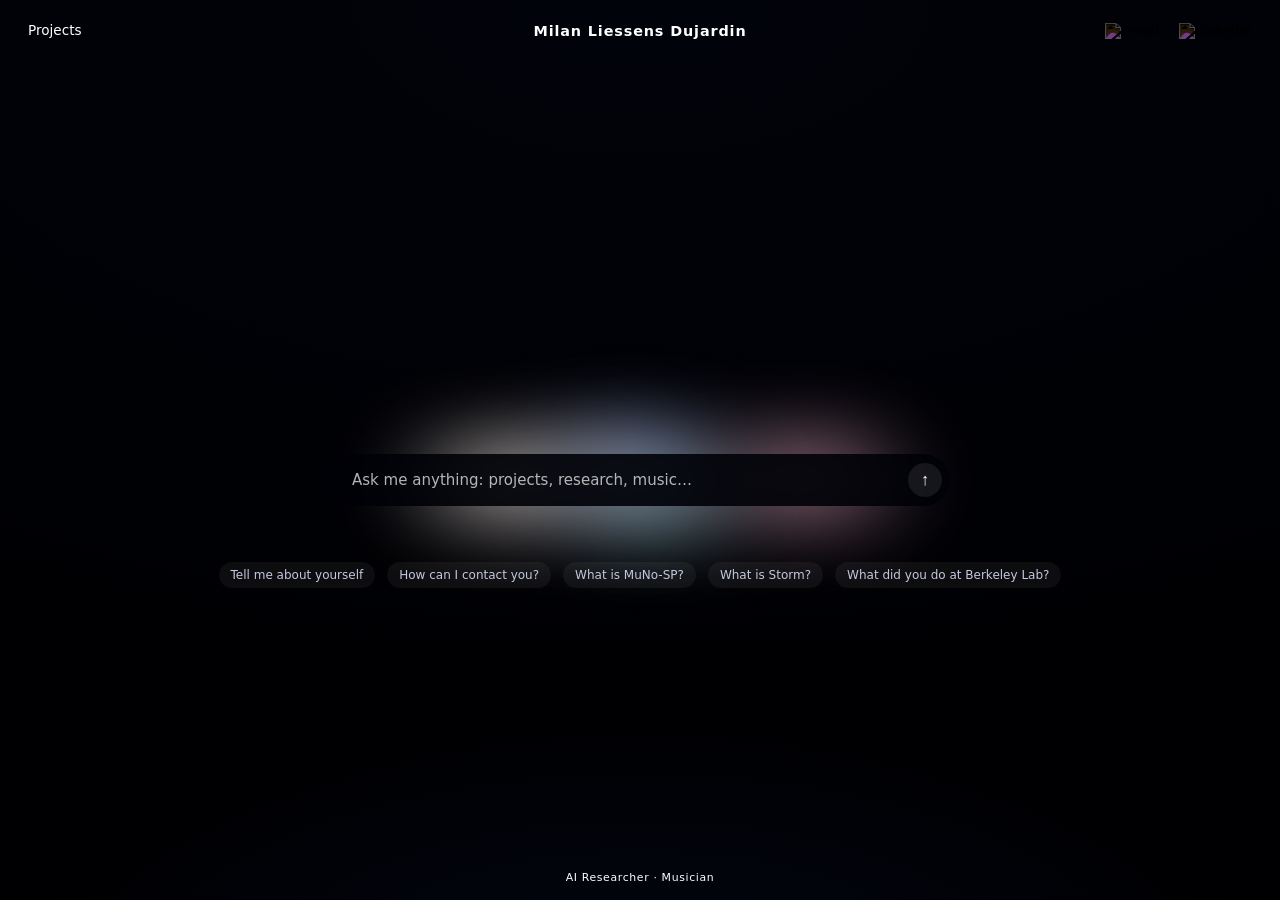
==== docs/index.html @ 965112c2 "Improve responsive layout, suggestions, and stable answer transitions" ====
<!DOCTYPE html>
<html lang="en">
<head>
    <meta charset="UTF-8">
    <meta name="viewport" content="width=device-width, initial-scale=1.0">
    <title>Milan Liessens Dujardin</title>
    <link rel="icon" href="/public/assets/images/logos/mld-logo.svg?v=glow-colors-2" type="image/svg+xml">
    <link rel="icon" href="/public/assets/images/logos/favicon.ico?v=glow-colors-2" type="image/x-icon">
    <link rel="icon" href="/public/assets/images/logos/favicon-32x32.png?v=glow-colors-2" sizes="32x32" type="image/png">
    <link rel="icon" href="/public/assets/images/logos/favicon-16x16.png?v=glow-colors-2" sizes="16x16" type="image/png">
    <link rel="apple-touch-icon" href="/public/assets/images/logos/apple-touch-icon.png?v=glow-colors-2">
    <meta name="description" content="Milan Liessens Dujardin - AI researcher and musician specializing in multimodal representations, automated data and supervision generation, and empirical model evaluation.">
    <meta name="author" content="Milan Liessens Dujardin">
    <style>
        :root {
            --bg-0: #000002;
            --bg-1: #01030a;
            --bg-2: #030612;
            --text: #fff;
            --muted: #fff;
        }
        * { box-sizing: border-box; margin: 0; padding: 0; }
        html, body { height: 100%; overflow: hidden; }
        body {
            background:
                radial-gradient(ellipse 70% 40% at 50% 108%, var(--bg-2) 0%, transparent 70%),
                radial-gradient(ellipse 120% 90% at 50% 0%, var(--bg-1) 0%, var(--bg-0) 100%);
            background-color: var(--bg-0);
            color: var(--text);
            font-family: ui-sans-serif, system-ui, -apple-system, "Segoe UI", sans-serif;
            -webkit-font-smoothing: antialiased;
        }

        header {
            position: fixed; top: 0; left: 0; right: 0; z-index: 30;
            display: flex; justify-content: space-between; align-items: flex-start;
            padding: 22px 28px; pointer-events: none;
        }
        header > * { pointer-events: auto; }
        #who { position: fixed; top: 22px; left: 50%; width: calc(100% - 280px); max-width: 620px; transform: translateX(-50%); z-index: 30; text-align: center; pointer-events: none; }
        .name { font-size: .9rem; font-weight: 600; letter-spacing: .06em; line-height: 1.25; color: #fff; }
        .tagline { position: fixed; bottom: 16px; left: 0; right: 0; z-index: 30; text-align: center; font-size: .68rem; color: var(--muted); letter-spacing: .06em; pointer-events: none; }
        nav { display: flex; gap: 20px; align-items: center; font-size: .85rem; }
        nav a, nav button { color: var(--muted); text-decoration: none; background: none; border: 0; cursor: pointer; font: inherit; transition: color .2s; }
        nav a:hover, nav button:hover { color: #fff; }
        nav img { height: 18px; filter: invert(1) brightness(.7); vertical-align: middle; }
        nav a:hover img { filter: invert(1) brightness(1); }

        /* ---------- stage: context above, bar in the middle, answer below ---------- */
        #stage { position: fixed; inset: 84px 0 24px 0; z-index: 10; overflow: hidden; --bar: 52px; --gap: 56px; }   /* --gap: space between the bar and the text above / the suggestions below */
        #stage > * { position: absolute; left: 50%; transform: translateX(-50%); }

        #below {
            top: calc(50% + var(--bar) / 2 + var(--gap)); width: min(1120px, calc(100% - 48px));
            max-height: calc(50% - var(--bar) / 2 - var(--gap)); overflow-y: auto; scrollbar-width: none;
        }
        #below::-webkit-scrollbar { display: none; }
        #context { display: flex; flex-wrap: wrap; justify-content: center; gap: 24px; padding: 32px 6px 32px; }
        #contextLabel {
            width: 100%; text-align: center; font-size: .68rem; letter-spacing: .22em; text-transform: uppercase;
            color: #8d97b5; margin-bottom: 2px;
        }
        #answer:empty { display: none; }

        .card {
            position: relative; width: min(360px, 100%); flex: 0 1 360px; border-radius: 20px; overflow: hidden; cursor: pointer;
            background: radial-gradient(ellipse 120% 90% at 50% 100%, rgba(255, 255, 255, .07), rgba(255, 255, 255, .02));
            box-shadow: 0 0 40px rgba(255, 255, 255, .06), 0 12px 40px rgba(0, 0, 0, .35);
            opacity: 0; transform: translateY(-14px) scale(.97);
            animation: cardIn .6s cubic-bezier(.2, .8, .25, 1) forwards; animation-delay: calc(var(--i) * 110ms);
            transition: box-shadow .25s, background .25s;
            outline: none;
        }
        @keyframes cardIn { to { opacity: 1; transform: none; } }
        .card:hover, .card:focus-visible { box-shadow: 0 0 56px rgba(255, 255, 255, .16), 0 12px 40px rgba(0, 0, 0, .4); background: radial-gradient(ellipse 120% 90% at 50% 100%, rgba(255, 255, 255, .12), rgba(255, 255, 255, .04)); }
        .card .thumb { height: 92px; background-size: cover; background-position: center top; mask-image: linear-gradient(to bottom, #000 40%, transparent); -webkit-mask-image: linear-gradient(to bottom, #000 40%, transparent); opacity: .9; }
        .card .body { padding: 22px 26px 26px; }
        .card:only-child { width: min(520px, 100%); flex-basis: 520px; }
        .card.has-thumb .body { margin-top: -26px; position: relative; }
        .card .kind { font-size: .62rem; letter-spacing: .18em; text-transform: uppercase; color: #8d97b5; margin-bottom: 5px; }
        .card h3 { font-size: 1.05rem; font-weight: 600; color: #fff; margin-bottom: 12px; text-shadow: 0 0 18px rgba(255, 255, 255, .45); }
        .card p { font-size: .9rem; line-height: 1.75; color: #c6cce2; display: -webkit-box; -webkit-line-clamp: 5; -webkit-box-orient: vertical; overflow: hidden; }
        mark { background: none; color: #fff; text-shadow: 0 0 10px rgba(255, 255, 255, .9), 0 0 24px rgba(255, 255, 255, .5); font-weight: 600; }

        /* ---------- the bar, held only by light ---------- */
        #field { top: 50%; width: min(620px, calc(100% - 40px)); transform: translate(-50%, -50%) !important; --charge: 0; }
        #glow { position: absolute; inset: -30px -48px; pointer-events: none; transition: opacity .5s; opacity: calc(.72 + var(--charge) * .28); }
        #glow i { position: absolute; border-radius: 50%; mix-blend-mode: screen; filter: blur(34px); transition: opacity .4s; }
        #glow .g1 { left: 6%;  top: 8%;  width: 52%; height: 84%; background: radial-gradient(circle, rgba(255, 246, 238, .95), transparent 70%); animation: sway1 11s ease-in-out infinite; }
        #glow .g2 { right: 2%; top: 4%;  width: 50%; height: 90%; background: radial-gradient(circle, rgba(255, 190, 214, .8), transparent 70%); animation: sway2 13s ease-in-out infinite; }
        #glow .g3 { left: 26%; top: -6%; width: 46%; height: 92%; background: radial-gradient(circle, rgba(184, 196, 255, .85), transparent 70%); animation: sway3 15s ease-in-out infinite; }
        #glow .g4 { left: 30%; top: 22%; width: 44%; height: 86%; background: radial-gradient(circle, rgba(168, 236, 228, .6), transparent 70%); animation: sway1 17s ease-in-out infinite reverse; }
        @keyframes sway1 { 50% { transform: translate(8%, -8%) scale(1.1); } }
        @keyframes sway2 { 50% { transform: translate(-9%, 7%) scale(.93); } }
        @keyframes sway3 { 50% { transform: translate(6%, 10%) scale(1.07); } }
        body.asked #field { width: min(820px, calc(100% - 64px)); }
        body.asked #stage { --gap: 76px; }
        #field.busy #glow i { animation-duration: 3s; }
        #bar {
            position: relative; display: flex; align-items: center; gap: 10px;
            height: var(--bar); padding: 0 8px 0 22px; border-radius: 999px;
            background: rgba(1, 2, 8, .9);
        }
        #q { flex: 1; min-width: 0; background: none; border: 0; outline: 0; color: #fff; font: inherit; font-size: .94rem; caret-color: #fff; }
        #q::placeholder { color: rgba(255, 255, 255, .7); }
        #send {
            width: 34px; height: 34px; border-radius: 50%; border: 0; cursor: pointer; color: #fff; font-size: 1.05rem;
            background: rgba(255, 255, 255, .08); transition: background .2s, box-shadow .2s; flex-shrink: 0;
        }
        #send:hover { background: rgba(255, 255, 255, .2); box-shadow: 0 0 22px rgba(255, 255, 255, .35); }

        #chips { display: flex; flex-wrap: wrap; justify-content: center; gap: 12px; }
        #chips button { animation: chipIn .6s ease backwards; animation-delay: calc(var(--n) * 60ms); }
        @keyframes chipIn { from { opacity: 0; transform: translateY(8px); } }
        #chips button {
            background: rgba(255, 255, 255, .05); border: 0; color: #c3c9de; font: inherit; font-size: .75rem;
            padding: 6px 12px; border-radius: 999px; cursor: pointer; white-space: nowrap; transition: background .2s, color .2s, box-shadow .2s;
        }
        #chips button:hover { background: rgba(255, 255, 255, .13); color: #fff; box-shadow: 0 0 20px rgba(255, 255, 255, .2); }

        /* ---------- conversation: newest turn is full, older turns fold into keywords ---------- */
        #answer { bottom: calc(50% + var(--bar) / 2 + var(--gap)); width: min(920px, calc(100% - 64px)); max-height: calc(50% - var(--bar) / 2 - var(--gap)); overflow-y: auto;
            text-align: center; padding: 8px 8px 0; display: flex; flex-direction: column; align-items: stretch; scrollbar-width: none;
            -webkit-mask-image: linear-gradient(transparent, #000 36px); mask-image: linear-gradient(transparent, #000 36px); }
        #answer::-webkit-scrollbar { display: none; }
        #answer > :first-child { margin-top: auto; }
        .turn { padding: 8px 0 30px; cursor: default; }
        .turn:last-child { padding-bottom: 0; }
        .turn.old { cursor: pointer; }
        .turn .q { --muted: #8d97b5; display: block; width: 100%; background: none; border: 0; font: inherit; cursor: inherit; text-align: center;
            font-size: .75rem; letter-spacing: .12em; color: var(--muted); padding: 4px 0 14px; transition: color .4s, letter-spacing .6s; }
        .turn.old .q { color: #6c7699; letter-spacing: .06em; }
        .turn.old:hover .q { color: #c8cfe6; }
        .turn.hold .fold.a { display: none; }                       /* a new exchange shows its question first; the answer is let in after */
        .turn.old .fold.a { display: none; }                       /* the layout snaps; JS animates the change (FLIP) */
        .turn:not(.old) .fold.k { display: none; }
        .turn .text { font-size: 1.06rem; line-height: 1.85; color: #fff; text-shadow: 0 0 20px rgba(255, 255, 255, .28), 0 0 50px rgba(255, 255, 255, .12); padding: 2px 4px; }
        .turn .text.wait { color: var(--muted); animation: pulse 1.2s ease-in-out infinite; }
        @keyframes pulse { 50% { opacity: .35; } }
        .turn .text span { display: inline-block; white-space: pre-wrap; }
        .turn .text a { color: #fff; text-decoration: underline; text-decoration-color: rgba(255, 255, 255, .45); text-underline-offset: 3px; text-shadow: 0 0 14px rgba(255, 255, 255, .75); cursor: pointer; }
        .turn .text a:hover { text-decoration-color: #fff; }
        /* the one-sentence summary a folded turn leaves behind */
        .sum { font-size: .95rem; line-height: 1.8; color: #fff; padding: 2px 10px 4px; }
        .sum span { display: inline-block; white-space: pre-wrap; }
        .sum span.kwd { color: #fff; }

        /* ---------- catalog ---------- */
        #catalog {
            position: fixed; inset: 0; z-index: 28; overflow-y: auto; padding: 96px 28px 84px;
            background: radial-gradient(ellipse 80% 50% at 50% 0%, var(--bg-2), var(--bg-0) 70%);
            opacity: 0; visibility: hidden; transition: opacity .45s ease, visibility .45s;
            scrollbar-width: thin; scrollbar-color: rgba(255, 255, 255, .2) transparent;
        }
        body.is-catalog #catalog { opacity: 1; visibility: visible; }
        body.is-catalog header { background: linear-gradient(rgba(0, 0, 2, .96) 55%, transparent); }
        nav button.on { color: #fff; text-shadow: 0 0 14px rgba(255, 255, 255, .6); }
        #catalog h2.sec { font-size: .72rem; font-weight: 500; letter-spacing: .2em; text-transform: uppercase; color: #8d97b5; margin: 48px 0 0; padding-bottom: 12px; border-bottom: 1px solid rgba(255, 255, 255, .16); }
        #catalog h2.sec:first-child { margin-top: 0; }
        #collage { max-width: 920px; margin: 0 auto; }
        .tile {
            display: grid; grid-template-columns: 40px minmax(0, 1fr) 132px; gap: 0 24px; align-items: start;
            padding: 24px 10px; border-bottom: 1px solid rgba(255, 255, 255, .09); cursor: pointer; outline: none;
            opacity: 0; animation: tileIn .5s ease forwards; animation-delay: calc(var(--i) * 30ms); transition: background .2s;
        }
        @keyframes tileIn { to { opacity: 1; } }
        .tile:hover, .tile:focus-visible { background: rgba(255, 255, 255, .035); }
        .tile .num { color: #6c7699; font-size: .78rem; letter-spacing: .06em; font-variant-numeric: tabular-nums; padding-top: 5px; }
        .tile h3 { font-size: 1.12rem; font-weight: 600; color: #fff; line-height: 1.3; }
        .tile:hover h3 { text-decoration: underline; text-decoration-color: rgba(255, 255, 255, .4); text-underline-offset: 4px; }
        .tile p { margin-top: 7px; font-size: .9rem; line-height: 1.6; color: #fff; max-width: 62ch; }
        .tile .tags { display: flex; flex-wrap: wrap; gap: 4px 0; margin-top: 11px; font-size: .74rem; color: #8d97b5; }
        .tile .tags span + span::before { content: "·"; margin: 0 9px; color: #565f7f; }
        .tile .thumb { width: 132px; height: 86px; border-radius: 6px; background-size: cover; background-position: center top; border: 1px solid rgba(255, 255, 255, .12); }
        @media (max-width: 760px) {
            #catalog { padding: 80px 16px 70px; }
            .tile { grid-template-columns: 30px minmax(0, 1fr); gap: 0 12px; padding: 20px 4px; }
            .tile .thumb { display: none; }
        }

        /* ---------- detail box ---------- */
        #box {
            position: fixed; left: 50%; top: 50%; z-index: 40;
            width: min(760px, 92vw); height: min(74vh, 660px);
            transform: translate(-50%, -46%) scale(.96);
            border-radius: 24px; opacity: 0; pointer-events: none;
            background: rgba(1, 2, 8, .96);
            box-shadow: 0 30px 90px rgba(0, 0, 0, .6), 0 0 120px rgba(255, 255, 255, .08);
            overflow: hidden; transition: opacity .45s ease, transform .55s cubic-bezier(.2, .8, .25, 1);
        }
        #box::before { content: ""; position: absolute; left: 0; right: 0; bottom: 0; height: 45%; pointer-events: none; background: radial-gradient(ellipse 60% 100% at 50% 130%, rgba(255, 255, 255, .12), transparent 70%); }
        #box.open { opacity: 1; transform: translate(-50%, -50%) scale(1); pointer-events: auto; }
        #box .scroll { position: absolute; inset: 0; overflow-y: auto; padding: 36px 40px 44px; scrollbar-width: thin; scrollbar-color: rgba(255, 255, 255, .25) transparent; }
        #close { position: absolute; top: 14px; right: 16px; z-index: 2; width: 34px; height: 34px; border-radius: 50%; background: rgba(255, 255, 255, .06); border: 0; color: var(--text); font-size: 1rem; cursor: pointer; transition: background .2s; }
        #close:hover { background: rgba(255, 255, 255, .16); }
        #veil { position: fixed; inset: 0; z-index: 35; background: rgba(0, 0, 2, .6); opacity: 0; pointer-events: none; transition: opacity .4s; }
        #veil.open { opacity: 1; pointer-events: auto; }
        .scroll h2 { font-size: 1.9rem; font-weight: 600; color: #fff; text-shadow: 0 0 22px rgba(255, 255, 255, .55), 0 0 60px rgba(255, 255, 255, .25); margin-bottom: 10px; padding-right: 36px; }
        .scroll .lede { color: #fff; font-size: 1.02rem; line-height: 1.6; margin-bottom: 16px; }
        .scroll .tags { display: flex; flex-wrap: wrap; gap: 8px; margin-bottom: 24px; }
        .scroll .tag { font-size: .72rem; letter-spacing: .06em; padding: 4px 11px; border-radius: 999px; background: rgba(255, 255, 255, .07); color: var(--text); }
        .scroll p, .scroll li { color: var(--text); font-size: .98rem; line-height: 1.75; margin-bottom: 15px; text-shadow: 0 0 18px rgba(255, 255, 255, .2); }
        .scroll a { color: #fff; text-shadow: 0 0 12px rgba(255, 255, 255, .6); text-decoration-color: rgba(255, 255, 255, .5); }
        .scroll img { max-width: 100%; border-radius: 12px; margin: 6px 0 18px; box-shadow: 0 0 40px rgba(255, 255, 255, .1); }
        .scroll iframe { width: 100%; border: 0; border-radius: 12px; margin: 6px 0 18px; }
        .scroll iframe[src*="youtube"] { aspect-ratio: 16 / 9; height: auto; }
        .scroll iframe[src$=".pdf"] { height: 520px; background: #fff; }
        .scroll audio { width: 100%; margin: 2px 0 22px; filter: invert(.9) brightness(.9); }
        .scroll .demo-link { display: inline-block; margin: 4px 0 14px; }
        .scroll h4 { color: #fff; font-size: 1.15rem; text-shadow: 0 0 16px rgba(255, 255, 255, .5); margin: 24px 0 8px; }
        .scroll h3 { color: #fff; font-size: 1.05rem; text-shadow: 0 0 16px rgba(255, 255, 255, .5); margin: 22px 0 6px; }
        .scroll .education-item { margin-bottom: 18px; }
        .scroll .education-header { display: flex; justify-content: space-between; gap: 12px; flex-wrap: wrap; }
        .scroll .education-degree { margin: 0; }
        .scroll .education-timespan, .scroll .education-subheader { color: var(--muted); font-size: .85rem; display: flex; gap: 12px; flex-wrap: wrap; }

        @media (max-width: 640px) {
            header { padding: 16px; }
            nav { gap: 14px; font-size: .78rem; }
            #who { top: 16px; width: calc(100% - 160px); }
            .name { font-size: .72rem; letter-spacing: .03em; }
            .tagline { font-size: .6rem; }
            #stage { inset: 88px 0 20px 0; --bar: 48px; --gap: 44px; }
            #chips button:nth-child(n+4) { display: none; }
            #answer { width: calc(100% - 32px); }
            #below { width: calc(100% - 24px); }
            body.asked #field { width: calc(100% - 32px); }
            body.asked #stage { --gap: 44px; }
            #context { gap: 16px; padding: 24px 4px; }
            .card, .card:only-child { width: 100%; flex-basis: 100%; }
            .card .body { padding: 20px; }
            .card p { -webkit-line-clamp: 5; font-size: .85rem; }
            .turn { padding-bottom: 24px; }
            .turn .text { font-size: .98rem; line-height: 1.75; }
            #bar { padding-left: 22px; }
            #glow { inset: -28px -24px; }
            #box .scroll { padding: 28px 22px 32px; }
            .scroll h2 { font-size: 1.5rem; }
        }
        @media (prefers-reduced-motion: reduce) {
            #glow i { animation: none; }
            .card, .turn .text span, .kw { animation-duration: .01s; animation-delay: 0s; transition-duration: .01s; }
        }
    </style>
</head>
<body>

    <header>
        <nav>
            <button type="button" id="catalogBtn" aria-expanded="false">Projects</button>
        </nav>
        <nav>
            <a href="mailto:milanliessensdujardin@gmail.com" aria-label="Email"><img src="https://api.iconify.design/ic:baseline-email.svg" alt="Email"></a>
            <a href="https://www.linkedin.com/in/milan-liessens-dujardin/" target="_blank" rel="noopener" aria-label="LinkedIn"><img src="/public/assets/images/logos/LinkedIn.png" alt="LinkedIn"></a>
        </nav>
    </header>
    <div id="who">
        <h1 class="name">Milan Liessens Dujardin</h1>
    </div>
    <p class="tagline">AI Researcher · Musician</p>

    <main id="stage">
        <div id="answer" aria-live="polite"></div>
        <form id="field" autocomplete="off">
            <div id="glow" aria-hidden="true"><i class="g1"></i><i class="g2"></i><i class="g3"></i><i class="g4"></i></div>
            <div id="bar">
                <input id="q" type="text" placeholder="Ask me anything: projects, research, music…" aria-label="Ask a question" autofocus>
                <button id="send" type="submit" aria-label="Ask">↑</button>
            </div>
        </form>

        <div id="below">
            <div id="chips"></div>
            <div id="contextWrap" aria-live="polite"><div id="context"></div></div>
        </div>
    </main>

    <section id="catalog" aria-label="Projects and explorations"><div id="collage"></div></section>

    <div id="veil"></div>
    <div id="box" role="dialog" aria-label="Details">
        <button id="close" type="button" aria-label="Close">✕</button>
        <div class="scroll" id="content"></div>
    </div>

    <script src="public/assets/js/projects.js?v=2919337866"></script>
    <script src="public/assets/js/config.js"></script>
    <script src="public/assets/js/cached-answers.js?v=2919337866"></script>
    <script>
    (() => {
        const $ = (s) => document.querySelector(s);
        const clamp = (v, lo, hi) => Math.max(lo, Math.min(hi, v));
        const esc = (s) => s.replace(/[&<>"]/g, (c) => ({ '&': '&amp;', '<': '&lt;', '>': '&gt;', '"': '&quot;' }[c]));


        /* =========================================================
           Knowledge base: everything on the site, cut into chunks
           ========================================================= */
        const parse = (html) => new DOMParser().parseFromString(`<body>${html}</body>`, 'text/html').body;
        const clean = (t) => t.replace(/\s+/g, ' ').trim();
        const sentences = (t) => {
            const out = []; let cur = '';
            clean(t).split(' ').forEach((w) => {
                cur += (cur ? ' ' : '') + w;
                // sentence ends at . ! ? unless it is an abbreviation like "M.Eng." or a lone initial
                if (/[.!?]["”)]?$/.test(w) && !/^(?:[A-Za-z]{1,4}\.){2,}$/.test(w) && !/^[A-Z]\.$/.test(w) && !/^(?:e\.g|i\.e|vs|etc|Dr|Mr|Ms)\.$/i.test(w)) { out.push(cur); cur = ''; }
            });
            if (cur) out.push(cur);
            return out;
        };

        const sources = {};   // id -> { id, kind, title, image, tags, project }
        const chunks = [];    // { src, text, tags, idx }

        const entries = [
            ...window.PROJECTS.map((p, i) => ({ p, id: 'p' + i, kind: 'Project', extra: '' })),
            ...(window.EXPLORATIONS || []).map((p, i) => ({ p, id: 'exploration' + i, kind: 'Exploration', extra: ' exploration prototype' })),
            ...(window.ADDITIONAL_WORK || []).map((p, i) => ({ p, id: 'work' + i, kind: 'Other work', extra: ' music earlier work' })),
            ...(window.POSTS || []).map((p, i) => ({ p, id: 'post' + i, kind: 'Post', extra: ' post blog article thoughts wrote written' }))
        ];
        entries.forEach(({ p, id, kind, extra }) => {
            sources[id] = { id, kind, title: p.title, image: p.image, tags: p.tags, project: p };
            chunks.push({ src: id, text: p.desc, tags: p.tags.join(' ') + extra });
            let buf = '';
            p.body.forEach((h) => {
                const el = parse(h).firstElementChild; if (!el) return;
                if (!['P', 'UL', 'OL', 'A'].includes(el.tagName)) return;
                el.querySelectorAll('a[href^="http"]').forEach((l) => l.append(` (${l.getAttribute('href')})`));
                if (el.tagName === 'A' && /^http/.test(el.getAttribute('href') || '')) el.append(` (${el.getAttribute('href')})`);
                const t = clean(el.textContent); if (!t) return;
                buf = buf ? buf + ' ' + t : t;
                if (buf.length >= 140) { chunks.push({ src: id, text: buf, tags: '' }); buf = ''; }
            });
            if (buf) chunks.push({ src: id, text: buf, tags: '' });
        });

        const ab = parse(window.ABOUT.bio), eb = parse(window.ABOUT.edu);
        sources.about = { id: 'about', kind: 'About', title: 'About me', image: null, tags: [], about: true };
        chunks.push({ src: 'about', text: 'I am Milan Liessens Dujardin, an AI researcher and musician.', tags: 'who bio about me yourself' });
        const bioS = sentences(ab.textContent);
        for (let i = 0; i < bioS.length; i += 2) chunks.push({ src: 'about', text: bioS.slice(i, i + 2).join(' '), tags: '' });
        eb.querySelectorAll('.education-item').forEach((it, i) => {
            const g = (s) => clean(it.querySelector(s)?.textContent || '');
            const id = 'edu' + i;
            const deg = g('.education-degree');
            sources[id] = { id, kind: 'Education', title: deg, image: null, tags: [], about: true };
            const uni = g('.education-university'), loc = g('.education-location'), time = g('.education-timespan'), desc = g('.education-description');
            chunks.push({ src: id, text: [deg, uni, loc, time, desc].filter(Boolean).join('. ').replace(/\.+(\s|$)/g, '.$1'),
                say: `${deg} at ${uni} (${time.replace(/\s*–\s*/, '–')})${desc ? '. ' + desc : '.'}`.replace(/\.+$/, '.'),
                tags: 'education study studied degree university school graduate' });
        });
        sources.contact = { id: 'contact', kind: 'Contact', title: 'Get in touch', image: null, tags: [], contact: true };
        chunks.push({ src: 'contact', text: 'You can reach me by email at milanliessensdujardin@gmail.com or on LinkedIn at linkedin.com/in/milan-liessens-dujardin. My code lives on GitHub (milan477).', tags: 'contact email mail reach linkedin github hire message' });

        /* ---------- tokenising / BM25 ---------- */
        const STOP = new Set('milan liessens dujardin a an and are as at be been but by can could did do does for from had has have how i if in into is it its me my of on or our so tell than that the their them then there these they this to us was we were what when where which who whom why will with would you your about know please also any some more most very just like get got give gave'.split(' '));
        const stem = (w) => {
            w = w.toLowerCase().replace(/'s$/, '');
            if (w.length > 5 && w.endsWith('ies')) return w.slice(0, -3) + 'y';
            if (w.length > 5 && w.endsWith('ing')) return w.slice(0, -3);
            if (w.length > 4 && w.endsWith('ed')) return w.slice(0, -2);
            if (w.length > 4 && w.endsWith('es')) return w.slice(0, -2);
            if (w.length > 3 && w.endsWith('s') && !w.endsWith('ss')) return w.slice(0, -1);
            return w;
        };
        const toks = (t) => (t.toLowerCase().match(/[a-z0-9À-ɏ]+(?:'s)?/g) || []).filter((w) => !STOP.has(w)).map(stem);

        const SYN = {
            education: 'study degree university school graduate student bachelor master berkeley antwerp conservatory',
            study: 'education degree university school', studied: 'education degree university', school: 'education university degree', degree: 'education university',
            college: 'education university', university: 'education degree', graduate: 'education degree',
            contact: 'email linkedin github mail reach', email: 'contact mail', reach: 'contact email linkedin', hire: 'contact email', linkedin: 'contact',
            post: 'blog article thoughts wrote', blog: 'post article', wrote: 'post blog article', write: 'post blog article', article: 'post blog', thought: 'post reflection', opinion: 'post reflection thoughts', read: 'post article',
            music: 'musician audio composition improvise synthesizer works classical', musician: 'music piano', song: 'music works listen', listen: 'music works audio', play: 'music improvise',
            hobby: 'music works improvise compose', compose: 'music works', piano: 'music classical',
            research: 'benchmark evaluation model paper', paper: 'research benchmark', publication: 'research benchmark',
            work: 'project research experience engineer commercialization', job: 'experience engineer work', career: 'experience engineer', experience: 'work engineer lawrence',
            ai: 'machine learning model llm', ml: 'machine learning model', llm: 'language model', model: 'language llm alm',
            who: 'about ai researcher musician background', yourself: 'about ai researcher musician', bio: 'about ai researcher musician', background: 'about education experience',
            live: 'berkeley antwerp location', where: 'berkeley antwerp location', current: 'currently berkeley', now: 'currently berkeley',
            app: 'application product sumire epic-mail', product: 'sumire app', design: 'c-k design ideation', startup: 'commercialization product',
            code: 'github', demo: 'demo link', skill: 'machine learning python react', tool: 'react python clap'
        };
        const synTerms = (qt, raw) => { const out = new Set(); [...qt, ...raw].forEach((t) => (SYN[t] || '').split(' ').filter(Boolean).forEach((s) => { const k = stem(s); if (!qt.includes(k)) out.add(k); })); return [...out]; };

        const tfOf = (ch) => {
            const m = new Map(), add = (list, w) => list.forEach((t) => m.set(t, (m.get(t) || 0) + w));
            add(toks(sources[ch.src].title), 3); add(toks(ch.tags), 2); add(toks(ch.text), 1);
            return m;
        };
        chunks.forEach((c, i) => { c.i = i; c.tf = tfOf(c); c.len = [...c.tf.values()].reduce((a, b) => a + b, 0); });
        const N = chunks.length, avg = chunks.reduce((a, c) => a + c.len, 0) / N;
        const df = new Map(); chunks.forEach((c) => c.tf.forEach((_, t) => df.set(t, (df.get(t) || 0) + 1)));
        const idf = (t) => Math.log(1 + (N - (df.get(t) || 0) + .5) / ((df.get(t) || 0) + .5));
        const norm = (s) => s.toLowerCase().replace(/[^a-z0-9]/g, '');

        function retrieve(q) {
            const qt = [...new Set(toks(q))], raw = (q.toLowerCase().match(/[a-z0-9]+/g) || []), ex = synTerms(qt, raw), qn = norm(q);
            // projects named in the question
            const named = Object.values(sources).filter((s) => s.project && (qn.includes(norm(s.title)) || (norm(s.title).length > 5 && qn.includes(norm(s.title).slice(0, 5)) && qt.some((t) => norm(s.title).startsWith(t.slice(0, 5))))));
            const scored = chunks.map((c) => {
                let sc = 0;
                const f = (t, w) => { const tf = c.tf.get(t); if (tf) sc += w * idf(t) * (tf * 2.2) / (tf + 1.2 * (.4 + .6 * c.len / avg)); };
                qt.forEach((t) => f(t, 1)); ex.forEach((t) => f(t, .55));
                if (named.some((s) => s.id === c.src)) sc += 100 - c.i * .001;
                return { c, sc };
            }).filter((x) => x.sc > 0).sort((a, b) => b.sc - a.sc);
            return { qt, ex, named, scored };
        }

        /* ---------- UI ---------- */
        const stage = $('#stage'), ctxWrap = $('#contextWrap'), ctx = $('#context'), ans = $('#answer'), input = $('#q'), field = $('#field');
        // Lead with three fixed suggestions; fill remaining slots from unasked questions.
        const STARTERS = ['Tell me about yourself', 'How can I contact you?', 'What is MuNo-SP?'];
        const POOL = [...STARTERS, 'What are you working on?', 'Tell me about PitchBench', 'What did you study?', 'Do you make music?',
            'What is MusicTwins?', 'Tell me about MuSP-Bench', 'What is InstructFX2FX?', 'Tell me about C-K Git', 'Can AI read music?',
            'What did you do at Berkeley Lab?', 'How do you generate musical supervision?', 'How do you evaluate multimodal models?', 'Which projects use language models?', 'What is Storm?'];
        window.__mldPool = POOL;
        const chipsEl = $('#chips');
        function renderChips() {
            const asked = new Set(turns.map((t) => cacheKey(t.q)));
            const starters = STARTERS.filter((q) => !asked.has(cacheKey(q)));
            const pool = POOL.filter((q) => !STARTERS.includes(q) && !asked.has(cacheKey(q)));
            for (let i = pool.length - 1; i > 0; i--) { const j = Math.floor(Math.random() * (i + 1)); [pool[i], pool[j]] = [pool[j], pool[i]]; }
            chipsEl.innerHTML = [...starters, ...pool].slice(0, 5).map((q, n) => `<button type="button" style="--n:${n}">${esc(q)}</button>`).join('');
        }
        chipsEl.addEventListener('click', (e) => { const b = e.target.closest('button'); if (b) ask(b.textContent); });
        input.addEventListener('focus', () => field.style.setProperty('--charge', .5));
        input.addEventListener('blur', () => field.style.setProperty('--charge', 0));
        input.addEventListener('input', () => field.style.setProperty('--charge', input.value ? .9 : .5));

        const hl = (text, stems) => esc(text).replace(/[A-Za-z0-9À-ɏ]+/g, (w) => stems.has(stem(w)) && !STOP.has(w.toLowerCase()) ? `<mark>${w}</mark>` : w);
        function snippet(c, stems) {
            if (c.say) return c.say;
            const ss = sentences(c.text);
            if (ss.length <= 2) return ss.join(' ');
            const sc = ss.map((s, i) => ({ s, i, n: toks(s).filter((t) => stems.has(t)).length }));
            const best = sc.slice().sort((a, b) => b.n - a.n || a.i - b.i).slice(0, 2).sort((a, b) => a.i - b.i);
            return best.map((b) => b.s).join(' ');
        }

        const groupBySource = (picks) => {
            const m = new Map();
            picks.forEach((x) => { if (!m.has(x.c.src)) m.set(x.c.src, { src: x.c.src, chunks: [] }); m.get(x.c.src).chunks.push(x.c); });
            return [...m.values()];
        };
        /* ---------- answer cache: repeated questions (e.g. the suggestions) never hit the API twice ---------- */
        // version changes whenever the site's text changes, which invalidates every stored answer
        const kbVersion = (() => { let h = 5381; for (const ch of JSON.stringify([window.PROJECTS, window.EXPLORATIONS || [], window.ADDITIONAL_WORK || [], window.ABOUT, window.POSTS || [], 'answer-quality-v1'])) h = ((h << 5) + h + ch.charCodeAt(0)) | 0; return String(h >>> 0); })();
        const cacheKey = (q) => q.toLowerCase().replace(/[^a-z0-9À-ɏ ]+/g, ' ').replace(/\s+/g, ' ').trim();
        const LS = 'mld-answers-v2';
        const readLocal = () => { try { const o = JSON.parse(localStorage.getItem(LS) || '{}'); return o.v === kbVersion ? o.a || {} : {}; } catch { return {}; } };
        const asEntry = (e) => (!e ? null : typeof e === 'string' ? { t: e, k: [] } : e);
        const projectAnswers = {"MuNo-SP":"what is muno sp","MusicTwins":"what is musictwins","PitchBench":"tell me about pitchbench","MuSP-Bench":"tell me about musp bench","InstructFX2FX":"what is instructfx2fx","C-K Git":"tell me about c k git","Automated Satellite Imagery Analysis":"what is automated satellite imagery analysis","High-Performance Computing":"what is high performance computing","Storm":"what is storm","epic-MAIL":"what is epic mail","SUMIRE":"what is sumire","Works":"do you make music"};
        const projectKey = (title) => projectAnswers[title];
        const prewritten = (key) => { const c = window.CACHED_ANSWERS; return asEntry(c && c.v === kbVersion && c.a[key]); };
        const aliases = {};
        Object.entries(projectAnswers).forEach(([title, key]) => {
            ['','what is ','tell me about ','describe ','explain '].forEach((prefix) => aliases[cacheKey(prefix + title)] = key);
        });
        const cacheGet = (k) => prewritten(aliases[k] || k) || asEntry(readLocal()[k]);
        const cachePut = (k, entry) => {
            try {
                const a = readLocal(); a[k] = entry;
                const keys = Object.keys(a); if (keys.length > 60) delete a[keys[0]];
                localStorage.setItem(LS, JSON.stringify({ v: kbVersion, a }));
            } catch {}
        };
        window.__mldCache = { kbVersion, cacheKey };               // used by the pre-generation script

        /* ---------- making emails / links in answers clickable ---------- */
        const linkWord = (w, prev = '') => {
            const m = /^(.*?)([.,;:!?)\]]*)$/.exec(w), core = m[1], tail = m[2];
            let href = '';
            if (/^[^\s@]+@[^\s@]+\.[a-z]{2,}$/i.test(core)) href = 'mailto:' + core;
            else if (/^https?:\/\/\S+$/i.test(core)) href = core;
            else if (/^(?:www\.)?[a-z0-9-]+(?:\.[a-z0-9-]+)*\.(?:com|io|org|net|be|edu|github\.io)(?:\/\S*)?$/i.test(core)) href = 'https://' + core;
            else if (/^milan477$/i.test(core)) href = 'https://github.com/milan477';
            return href ? `<a href="${esc(href)}"${href.startsWith('mailto:') ? '' : ' target="_blank" rel="noopener"'}>${esc(core)}</a>${esc(tail)}` : esc(w);
        };
        const wordsHTML = (text, animate = true) => {
            const ws = text.split(' ');
            return ws.map((w, i) => `<span style="--w:${animate ? i : 0}">${linkWord(w, ws[i - 1] || '')}</span>`).join(' ');
        };

        /* ---------- conversation ---------- */
        const turns = [];
        let focus = -1;
        const MAXTURNS = 12;

        function makeTurn(q) {
            const el = document.createElement('div');
            el.className = 'turn hold';
            el.innerHTML = `<button type="button" class="q" title="Show this exchange"></button>
                <div class="fold a"><div class="fi"><div class="text wait">…</div></div></div>
                <div class="fold k"><div class="fi"><div class="sum"></div></div></div>`;
            el.querySelector('.q').textContent = q;
            return el;
        }
        /* ---------- folding / opening turns: the layout changes at once, then the motion is replayed (FLIP) with the Web Animations API ---------- */
        const reduceMotion = matchMedia('(prefers-reduced-motion: reduce)').matches;
        const TIME = { out: 140, glide: 420, in: 180 };   // ms
        let active = [];
        const run = (el, kf, opt) => { const a = el.animate(kf, opt); active.push(a); return a; };
        function cancelActive() {
            active.forEach((a) => { try { a.cancel(); } catch {} }); active = [];
        }
        let seq = 0;
        // when the open answer folds away its title would sink; bottom padding holds it at the same height until newer text takes the space
        let keep = null;
        const contentH = () => { const a = turns[0], b = turns[turns.length - 1]; return a ? b.el.offsetTop + b.el.offsetHeight - a.el.offsetTop : 0; };
        const startKeep = (S) => { if (S > 1) { ans.style.paddingBottom = S + 'px'; keep = { S, base: contentH() }; } else clearKeep(); };
        const settleKeep = () => { if (!keep) return; const pad = Math.max(0, keep.S - (contentH() - keep.base)); ans.style.paddingBottom = pad ? pad + 'px' : ''; if (!pad) keep = null; };
        const clearKeep = () => { keep = null; ans.style.paddingBottom = ''; };

        let compacting = false;
        async function setFocus(i, add) {
            const my = ++seq;
            cancelActive();
            const before = turns.slice();
            const none = !add && i === -1;
            const target = add || none ? null : before[clamp(i, 0, before.length - 1)];
            const folding = before.filter((t) => !t.el.classList.contains('old') && t !== target);
            const opening = target && target.el.classList.contains('old') ? target : null;
            const reserved = new Map(folding.map((t) => [t, t.el.getBoundingClientRect().height]));
            const previousPadding = parseFloat(ans.style.paddingBottom) || 0;
            compacting = true;
            // Reserve each turn's full height: changing its text cannot move its question.
            folding.forEach((t) => t.el.style.minHeight = reserved.get(t) + 'px');
            try {
                if (!reduceMotion) {
                    const fades = [];
                    folding.forEach((t) => { if (t.done) fades.push(run(t.el.querySelector('.text'), [{ opacity: 1 }, { opacity: 0 }], { duration: TIME.out, easing: 'ease-out', fill: 'forwards' })); });
                    if (opening && opening.done) fades.push(run(opening.el.querySelector('.sum'), [{ opacity: 1 }, { opacity: 0 }], { duration: TIME.out, easing: 'ease-out', fill: 'forwards' }));
                    await Promise.allSettled(fades.map((a) => a.finished));
                    if (my !== seq) return;
                }
                cancelActive();
                folding.forEach((t) => t.el.classList.add('old'));
                if (!reduceMotion) {
                    const summaries = folding.filter((t) => t.done).map((t) => run(t.el.querySelector('.sum'), [{ opacity: 0 }, { opacity: 1 }], { duration: TIME.in, easing: 'ease-out', fill: 'backwards' }));
                    await Promise.allSettled(summaries.map((a) => a.finished));
                    if (my !== seq) return;
                }
                cancelActive();
                // Compaction is complete. Only adding/opening a question may now move the turns.
                const first = new Map(before.map((t) => [t, t.el.getBoundingClientRect()]));
                let releasedHeight = 0;
                folding.forEach((t) => {
                    t.el.style.minHeight = '';
                    releasedHeight += Math.max(0, reserved.get(t) - t.el.getBoundingClientRect().height);
                });
                if (add) {
                    before.forEach((t) => t.el.classList.add('old'));
                    ans.style.paddingBottom = (previousPadding + releasedHeight) + 'px';
                    add();
                    // The new question pushes upward; later answer growth consumes the reserved blank space.
                    startKeep(previousPadding + releasedHeight);
                }
                focus = add ? turns.length - 1 : none ? -1 : turns.indexOf(target);
                turns.forEach((t, j) => t.el.classList.toggle('old', j !== focus));
                if (!add) {
                    if (none) startKeep(previousPadding + releasedHeight);
                    else clearKeep();
                }
                const ft = turns[focus];
                ctx.innerHTML = (ft && ft.cardsHTML) || '';
                ctxWrap.classList.toggle('show', !!(ft && ft.cardsHTML));
                ctxWrap.scrollTop = 0;
                if (!ft || focus === turns.length - 1) ans.scrollTop = ans.scrollHeight;
                else { const r = ft.el.getBoundingClientRect(), c = ans.getBoundingClientRect(); if (r.top < c.top) ans.scrollTop -= c.top - r.top; else if (r.bottom > c.bottom) ans.scrollTop += r.bottom - c.bottom; }
                if (reduceMotion) return;
                turns.forEach((t) => {
                    const f = first.get(t), l = t.el.getBoundingClientRect();
                    if (!f) { run(t.el, [{ opacity: 0 }, { opacity: 1 }], { duration: TIME.in, delay: 100, easing: 'ease-out', fill: 'backwards' }); return; }
                    const dy = f.top - l.top;
                    if (Math.abs(dy) > 1) run(t.el, [{ transform: 'translateY(' + dy + 'px)' }, { transform: 'none' }], { duration: TIME.glide, easing: 'cubic-bezier(.25, .8, .25, 1)' });
                });
                if (opening && opening.done) run(opening.el.querySelector('.text'), [{ opacity: 0 }, { opacity: 1 }], { duration: TIME.in, delay: 120, fill: 'backwards' });
                await Promise.allSettled(active.map((a) => a.finished));
            } finally {
                folding.forEach((t) => t.el.style.minHeight = '');
                if (my === seq) compacting = false;
            }
        }

        // find where each keyword sits in a text (whole phrase first, then its most distinctive word)
        const flat = (w) => w.toLowerCase().replace(/[^a-z0-9\u00c0-\u024f-]/g, '').split('-').filter(Boolean).map(stem);
        function locate(text, keys) {
            const sub = []; text.split(' ').forEach((w, wi) => flat(w).forEach((x) => sub.push({ x, wi })));
            const used = new Set();
            return keys.map((k) => {
                const kt = k.split(/[\s-]+/).map((w) => stem(w.toLowerCase().replace(/[^a-z0-9\u00c0-\u024f]/g, ''))).filter(Boolean);
                if (!kt.length) return [];
                for (let i = 0; i + kt.length <= sub.length; i++) {
                    if (kt.every((x, j) => sub[i + j].x === x && !used.has(sub[i + j].wi))) { const ws = [...new Set(kt.map((_, j) => sub[i + j].wi))]; ws.forEach((w) => used.add(w)); return ws; }
                }
                for (const x of kt.filter((x) => x.length > 2 && !STOP.has(x)).sort((a, b) => b.length - a.length)) {
                    const m = sub.find((u) => u.x === x && !used.has(u.wi));
                    if (m) { used.add(m.wi); return [m.wi]; }
                }
                return [];
            });
        }
        function locateKeywords(t) {
            t.hits = locate(t.text, t.keys); t.sumHits = locate(t.sum, t.keys);
            const full = t.el.querySelectorAll('.text > span'), sum = t.el.querySelectorAll('.sum > span');
            t.sumHits.forEach((ws, ki) => { if (t.hits[ki].length) ws.forEach((w) => sum[w] && sum[w].classList.add('kwd')); });
        }

        // older exchanges open only when clicked; scrolling just scrolls
        ans.addEventListener('click', (e) => {
            if (e.target.closest('a')) return;
            const el = e.target.closest('.turn'); if (!el) return;
            const i = turns.findIndex((t) => t.el === el);
            if (i >= 0 && i !== focus) setFocus(i);
        });

        // the answer is let in once the question line has settled: the space opens, older lines glide up, the words fade in
        function release(t) {
            const first = new Map(turns.map((x) => [x, x.el.getBoundingClientRect()]));
            t.el.classList.remove('hold');
            settleKeep();
            ans.scrollTop = ans.scrollHeight;
            if (!reduceMotion) turns.forEach((x) => {
                const f = first.get(x), dy = f.top - x.el.getBoundingClientRect().top;
                if (x !== t && Math.abs(dy) > 1) run(x.el, [{ transform: `translateY(${dy}px)` }, { transform: 'none' }], { duration: TIME.glide, easing: 'cubic-bezier(.25, .8, .25, 1)' });
            });
            if (t.done && !t.streamed) reveal(t);
        }
        function revealDelays(words) {
            let elapsed = 0;
            const delays = words.map((word) => {
                const delay = elapsed;
                elapsed += 16 + Math.min(word.length * .8, 12);
                if (/[.!?][”"']?$/.test(word)) elapsed += 70;
                else if (/[,;:][”"']?$/.test(word)) elapsed += 30;
                return delay;
            });
            const scale = Math.min(1, 2200 / Math.max(1, elapsed));
            return delays.map((delay) => 80 + Math.round(delay * scale));
        }
        const reveal = (t) => {
            t.reveal = false;
            if (reduceMotion) return;
            const words = [...t.el.querySelectorAll('.text > span')];
            const delays = revealDelays(words.map((word) => word.textContent));
            // Reserve the full answer layout, revealing words without moving earlier questions.
            words.forEach((word, i) => word.animate([{ opacity: 0 }, { opacity: 1 }], {
                duration: 160, delay: delays[i], easing: 'ease-out', fill: 'backwards'
            }));
        };
        let chain = Promise.resolve();
        // keep the newest exchange in view while it grows
        const pinBottom = (t) => { if (compacting || !t.el.isConnected || t.el.classList.contains('hold')) return; settleKeep(); if (turns[focus] === t && focus === turns.length - 1) ans.scrollTop = ans.scrollHeight; };

        function ask(question) {
            question = question.trim(); if (!question) return;
            toggleCatalog(false);
            input.value = ''; input.blur();
            document.body.classList.add('asked');
            field.classList.add('busy'); field.style.setProperty('--charge', 1);
            const t = { q: question, text: '', keys: [], picks: [], cardsHTML: '', done: false, el: makeTurn(question) };
            // first the open answer folds away, and only then does the new exchange appear
            chain = chain.then(async () => {
                await setFocus(null, () => { turns.push(t); ans.appendChild(t.el); while (turns.length > MAXTURNS) { turns.shift().el.remove(); } renderChips(); });
                release(t); // open the answer space after the question movement finishes
            });
            renderChips();
            setTimeout(() => { field.classList.remove('busy'); field.style.setProperty('--charge', 0); respond(t); }, 180);
        }

        // choose which pieces of the site answer this question
        function select(r, greet) {
            const stems = new Set([...r.qt, ...r.ex]), picks = [], top = r.scored[0];
            if (!greet && top && (r.named.length || top.sc > 1.1)) {
                const cutoff = r.named.length ? 0 : top.sc * .42, perSrc = {}, max = 4;
                r.named.slice(0, max).forEach((n) => { const x = r.scored.find((y) => y.c.src === n.id); if (x) { perSrc[n.id] = 1; picks.push(x); } });
                for (const x of r.scored) {
                    if (picks.includes(x)) continue;
                    if (r.named.length && !r.named.some((n) => n.id === x.c.src)) continue;   // a named project: show only that
                    if (x.sc < cutoff && picks.length) break;
                    const lim = r.named.some((s) => s.id === x.c.src) ? 3 : 2;
                    if ((perSrc[x.c.src] || 0) >= lim) continue;
                    if (!perSrc[x.c.src] && Object.keys(perSrc).length >= max) continue;
                    perSrc[x.c.src] = (perSrc[x.c.src] || 0) + 1; picks.push(x);
                    if (picks.length >= 6) break;
                }
                if (r.named.length) picks.sort((a, b) => a.c.i - b.c.i);   // overview first
            }
            return { picks, stems };
        }
        function localAnswer(picks, stems) {
            const cand = [], whole = (k) => ['Education', 'Contact'].includes(sources[k].kind);
            if (picks.every((x) => sources[x.c.src].kind === 'Education')) picks.sort((a, b) => a.c.i - b.c.i);
            const eduOnly = picks.every((x) => sources[x.c.src].kind === 'Education');
            picks.slice(0, eduOnly ? 4 : 3).forEach((x, pi) => (whole(x.c.src) ? [x.c.say || x.c.text] : sentences(x.c.text)).forEach((s, si) => {
                const n = toks(s).filter((t) => stems.has(t)).length;
                cand.push({ s, n: n + (pi === 0 ? .5 : 0) - si * .05, pi, si });
            }));
            return cand.sort((a, b) => b.n - a.n).slice(0, eduOnly ? 4 : 3).sort((a, b) => a.pi - b.pi || a.si - b.si).map((c) => c.s).join(' ');
        }
        const firstSentence = (text) => {
            let x = sentences(text)[0] || text;
            if (x.length > 150) { x = x.slice(0, 150); x = x.slice(0, x.lastIndexOf(' ')).replace(/[,;:\s]+$/, '') + '…'; }
            return x;
        };
        // keywords for answers that didn't come from the model: titles / question words that the summary actually contains
        function fallbackKeys(t) {
            const hay = t.sum.toLowerCase(), out = [];
            groupBySource(t.picks).forEach((g) => { const ti = sources[g.src].title; if (hay.includes(ti.toLowerCase())) out.push(ti); });
            (t.q.match(/[A-Za-z0-9\u00c0-\u024f-]+/g) || []).forEach((w) => { if (!STOP.has(w.toLowerCase()) && w.length > 3 && hay.includes(w.toLowerCase()) && !out.some((o) => o.toLowerCase().includes(w.toLowerCase()))) out.push(w); });
            return out.slice(0, 3);
        }

        function respond(t) {
            const q = t.q, prev = [...turns].reverse().find((x) => x !== t && x.done);
            const greet = /^\s*(hi|hello|hey|yo|hallo|good (morning|evening|afternoon))\b[\s!.?]*$/i.test(q);
            let r = retrieve(q), sel = select(r, greet), augmented = false;
            if (!sel.picks.length && !greet && prev) {      // a follow-up like "tell me more": borrow the previous exchange's topic
                const r2 = retrieve([...prev.keys, prev.sum || '', ...(prev.picks.length ? groupBySource(prev.picks).map((g) => sources[g.src].title) : []), q].join(' '));
                const s2 = select(r2, false);
                if (s2.picks.length) { r = r2; sel = s2; augmented = true; }
            }
            const { picks, stems } = sel;
            t.picks = picks;

            let local;
            if (greet) local = "Hi! I can tell you about my projects, research, studies and music. Try one of the questions below, or ask your own.";
            else if (!picks.length) local = "I don't have anything on that. I can talk about my projects, research, studies, music and how to get in touch.";
            else local = (r.named.length === 1 && prewritten(projectKey(r.named[0].title)))?.t || localAnswer(picks, stems);

            // context cards: one per source, never repeated
            if (picks.length) {
                const cards = groupBySource(picks).map((g) => ({ c: g.chunks[0] }));
                t.cardsHTML = cards.map((x, i) => {
                    const s = sources[x.c.src], thumb = !!s.image;
                    return `<div class="card${thumb ? ' has-thumb' : ''}" style="--i:${i}" tabindex="0" role="button" data-src="${s.id}" aria-label="Open ${esc(s.title)}">
                        ${thumb ? `<div class="thumb" style="background-image:url('${s.image}')"></div>` : ''}
                        <div class="body"><div class="kind">${s.kind}</div><h3>${esc(s.title)}</h3><p>${hl(snippet(x.c, stems), stems)}</p></div></div>`;
                }).join('');
                if (t.el.isConnected && turns[focus] === t) { ctx.innerHTML = t.cardsHTML; ctxWrap.classList.add('show'); }
            }

            const useAI = !!window.CHAT_API && picks.length && !greet;
            const key = cacheKey(q), hit = !greet && !augmented && cacheGet(key);
            if (hit) finish(t, hit.t, hit.k, false, hit.s);                       // reviewed reply: paced presentation, no API call
            else if (useAI) streamAnswer(t, local, key, !augmented);
            else finish(t, local, null);
        }

        // write the final answer, its one-sentence summary and keywords into the turn
        function finish(t, text, keys, settled, summary) {
            t.text = text; t.sum = (summary && summary.trim()) || firstSentence(text); t.done = true;
            t.keys = (keys && keys.length ? keys : fallbackKeys(t)).slice(0, 4);
            const tx = t.el.querySelector('.text');
            tx.classList.remove('wait');
            tx.innerHTML = wordsHTML(text, false);
            t.streamed = !!settled;
            if (!settled && !reduceMotion && !t.el.classList.contains('hold')) reveal(t);
            t.el.querySelector('.sum').innerHTML = t.sum.split(' ').map((w, i) => `<span style="--w:${i}">${esc(w)}</span>`).join(' ');
            locateKeywords(t);
            pinBottom(t);
        }

        /* ---------- OpenRouter (through the worker) ---------- */
        // the model ends its reply with "SUMMARY: ..." and "KEYWORDS: a | b"; split them off the answer
        const MS = /\n?[ \t]*SUMMARY[ \t]*:/i, MK = /\n?[ \t]*KEYWORDS[ \t]*:/i;
        function parseOut(got, final) {
            const ms = MS.exec(got), mk = MK.exec(got);
            const cutAt = Math.min(...[ms, mk].filter(Boolean).map((m) => m.index));
            if (isFinite(cutAt)) {
                const sumEnd = ms ? (mk && mk.index > ms.index ? mk.index : got.length) : 0;
                return {
                    text: got.slice(0, cutAt).trim(),
                    summary: ms ? got.slice(ms.index + ms[0].length, sumEnd).replace(/\s+/g, ' ').trim() : '',
                    keys: final && mk ? got.slice(mk.index + mk[0].length).split(/[|\n]/).map((x) => x.replace(/[.\s]+$/, '').trim()).filter((x) => x && x.length < 32).slice(0, 4) : []
                };
            }
            let text = got;                                           // hide a half-typed marker while streaming
            const nl = got.lastIndexOf('\n');
            if (nl >= 0) { const tail = got.slice(nl + 1).toUpperCase(); if (tail && ('SUMMARY:'.startsWith(tail) || 'KEYWORDS:'.startsWith(tail))) text = got.slice(0, nl); }
            return { text: text.trimEnd(), summary: '', keys: [] };
        }
        async function streamAnswer(t, fallbackText, key, cacheable) {
            const el = t.el.querySelector('.text');
            const hist = turns.filter((x) => x !== t && x.done && x.text).slice(-3).map((x) => ({ q: x.q, a: x.text.slice(0, 700) }));
            let got = '';
            try {
                const res = await fetch(window.CHAT_API, {
                    method: 'POST', headers: { 'Content-Type': 'application/json' },
                    body: JSON.stringify({
                        question: t.q, history: hist,
                        context: groupBySource(t.picks).map((g) => ({ title: sources[g.src].title, text: chunks.filter((c) => c.src === g.src).map((c) => c.say || c.text).join('\n').slice(0, 3800) }))
                    })
                });
                if (!res.ok || !res.body) throw new Error('bad status ' + res.status);
                const rd = res.body.getReader(), dec = new TextDecoder(); let buf = '';
                for (;;) {
                    const { done, value } = await rd.read(); if (done) break;
                    buf += dec.decode(value, { stream: true });
                    const lines = buf.split('\n'); buf = lines.pop();
                    for (const ln of lines) {
                        if (!ln.startsWith('data:')) continue;
                        const d = ln.slice(5).trim(); if (!d || d === '[DONE]') continue;
                        try { got += JSON.parse(d).choices?.[0]?.delta?.content || ''; } catch {}
                    }
                    const shown = parseOut(got, false).text.trimStart();
                    if (shown) { el.classList.remove('wait'); el.innerHTML = shown.split(' ').map((w, i, a) => linkWord(w, a[i - 1] || '')).join(' '); pinBottom(t); }
                }
                const fin = parseOut(got, true);
                if (!fin.text) throw new Error('empty');
                finish(t, fin.text, fin.keys, true, /[.!?…]$/.test(fin.summary) ? fin.summary : '');
                if (cacheable && fin.summary && /[.!?…]$/.test(fin.summary) && fin.keys.length) cachePut(key, { t: fin.text, s: t.sum, k: t.keys });   // only complete replies are kept
            } catch (err) {
                if (!got.trim()) finish(t, fallbackText, null);       // worker down / not configured: quote the page instead
                else { const fin = parseOut(got, true); finish(t, fin.text || fallbackText, fin.keys, true, fin.summary); }
            }
        }
        field.addEventListener('submit', (e) => { e.preventDefault(); ask(input.value); });

        /* ---------- detail box ---------- */
        const box = $('#box'), veil = $('#veil'), content = $('#content');
        function openSource(id) {
            const s = sources[id]; if (!s) return;
            if (s.project) {
                const p = s.project;
                content.innerHTML = `<h2>${esc(p.title)}</h2><p class="lede">${esc(p.desc)}</p><div class="tags">${p.tags.map((t) => `<span class="tag">${esc(t)}</span>`).join('')}</div>${p.body.join('')}`;
            } else if (s.contact) {
                content.innerHTML = `<h2>Get in touch</h2><p><a href="mailto:milanliessensdujardin@gmail.com">milanliessensdujardin@gmail.com</a></p><p><a href="https://www.linkedin.com/in/milan-liessens-dujardin/">LinkedIn</a> · <a href="https://github.com/milan477">GitHub</a></p>`;
            } else {
                content.innerHTML = `<h2>About me</h2><div>${window.ABOUT.bio}</div><h3>Education</h3>${window.ABOUT.edu}`;
            }
            content.querySelectorAll('a[href^="http"]').forEach((a) => { a.target = '_blank'; a.rel = 'noopener'; });
            content.scrollTop = 0;
            box.classList.add('open'); veil.classList.add('open');
        }
        function closeBox() { box.classList.remove('open'); veil.classList.remove('open'); setTimeout(() => { if (!box.classList.contains('open')) content.innerHTML = ''; }, 500); }
        ctx.addEventListener('click', (e) => { const c = e.target.closest('.card'); if (c) openSource(c.dataset.src); });
        ctx.addEventListener('keydown', (e) => { if ((e.key === 'Enter' || e.key === ' ') && e.target.classList.contains('card')) { e.preventDefault(); openSource(e.target.dataset.src); } });
        $('#close').addEventListener('click', closeBox); veil.addEventListener('click', closeBox);
        addEventListener('keydown', (e) => { if (e.key === 'Escape') { if (box.classList.contains('open')) closeBox(); else toggleCatalog(false); } });


        /* ---------- catalog: every project and post, collaged ---------- */
        const TINTS = ['255,190,214', '184,196,255', '168,236,228', '255,225,190'];
        (function buildCatalog() {
            const col = $('#collage');
            // short text for sources that aren't projects/posts (About, education, contact)
            const blurb = (id) => { const cs = chunks.filter((c) => c.src === id); return (cs[id === 'about' ? 1 : 0] || cs[0]).say || (cs[id === 'about' ? 1 : 0] || cs[0]).text; };
            const sec = (t) => `<h2 class="sec">${t}</h2>`;
            const tile = (id, i, k) => {
                const s = sources[id], p = s.project || { desc: blurb(id) }, tags = (s.tags || []).slice(0, 4);
                return `<div class="tile" tabindex="0" role="button" data-src="${id}" aria-label="Open ${esc(s.title)}" style="--i:${i}">
                    <span class="num">${String(k + 1).padStart(2, '0')}</span>
                    <div><h3>${esc(s.title)}</h3><p>${esc(p.desc)}</p>${tags.length ? `<div class="tags">${tags.map((t) => `<span>${esc(t)}</span>`).join('')}</div>` : ''}</div>
                    ${s.image ? `<div class="thumb" style="background-image:url('${s.image}')"></div>` : '<div></div>'}</div>`;
            };
            const ids = (prefix) => Object.keys(sources).filter((k) => k.startsWith(prefix) && sources[k].project && (prefix === 'p' ? !k.startsWith('post') : true));
            let n = 0;
            const list = (arr) => arr.map((id, k) => tile(id, n++, k)).join('');
            col.innerHTML = sec('Projects') + list(ids('p')) + sec('Explorations') + list(ids('exploration'));
        })();
        const catBtn = $('#catalogBtn');
        function toggleCatalog(on) {
            on = on ?? !document.body.classList.contains('is-catalog');
            document.body.classList.toggle('is-catalog', on);
            catBtn.classList.toggle('on', on); catBtn.setAttribute('aria-expanded', on);
            if (on) $('#catalog').scrollTop = 0;
        }
        catBtn.addEventListener('click', () => toggleCatalog());
        $('#collage').addEventListener('click', (e) => { const t = e.target.closest('.tile'); if (t) openSource(t.dataset.src); });
        $('#collage').addEventListener('keydown', (e) => { if ((e.key === 'Enter' || e.key === ' ') && e.target.classList.contains('tile')) { e.preventDefault(); openSource(e.target.dataset.src); } });

        renderChips();
        const qp = new URLSearchParams(location.search).get('q');
        if (qp) setTimeout(() => ask(qp), 300);
    })();
    </script>
</body>
</html>
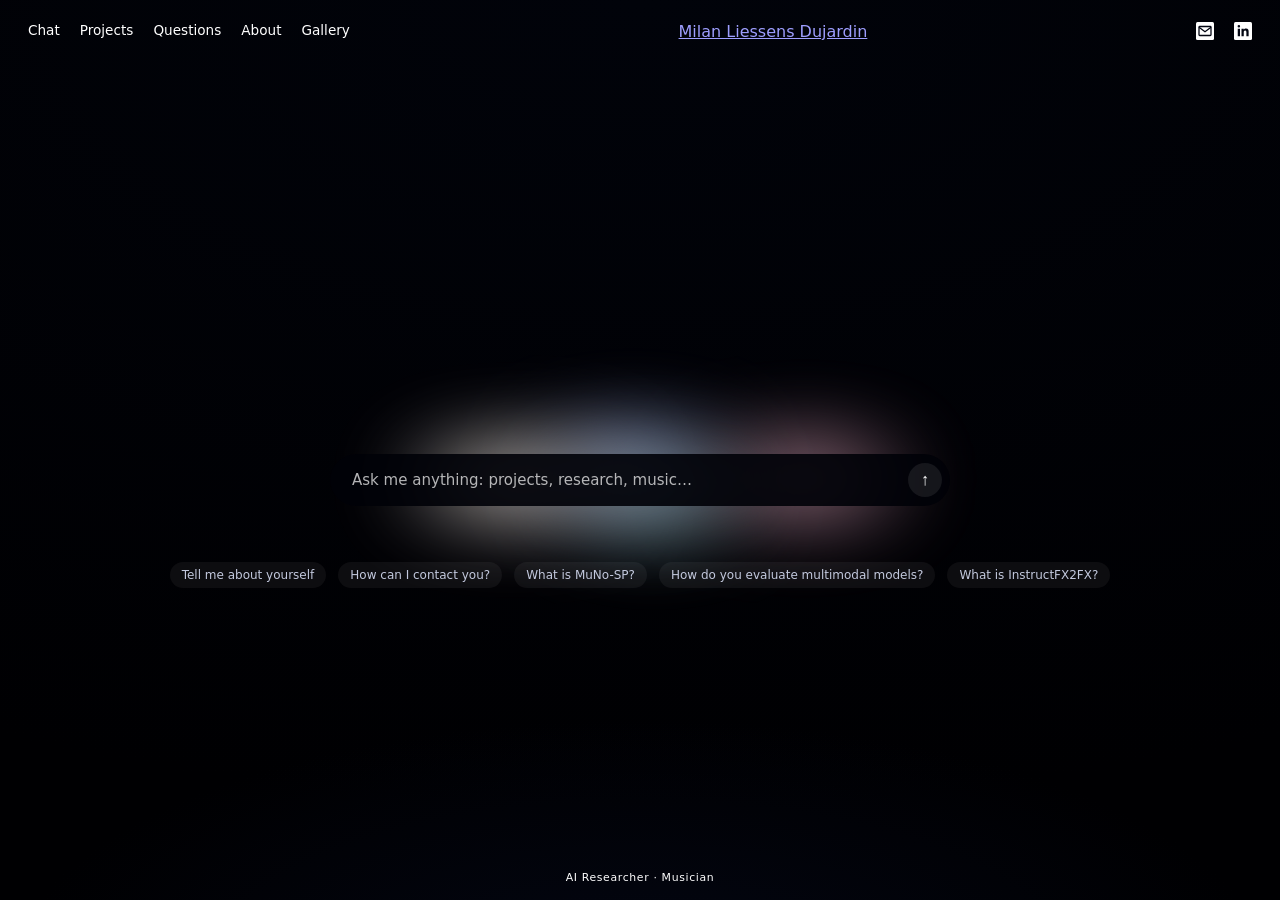
==== commit 88e98ba2: "Publish updated portfolio with completed composition question only" ====
--- a/docs/index.html
+++ b/docs/index.html
@@ -1,6 +1,13 @@
 <!DOCTYPE html>
 <html lang="en">
 <head>
+    <meta name="color-scheme" content="dark">
+    <meta name="theme-color" content="#000002">
+    <style id="initial-page-background">
+        html { color-scheme: dark; background-color: #000002; }
+        body { background-color: #000002; }
+    </style>
+
     <meta charset="UTF-8">
     <meta name="viewport" content="width=device-width, initial-scale=1.0">
     <title>Milan Liessens Dujardin</title>
@@ -214,10 +221,14 @@
         .scroll .education-degree { margin: 0; }
         .scroll .education-timespan, .scroll .education-subheader { color: var(--muted); font-size: .85rem; display: flex; gap: 12px; flex-wrap: wrap; }
 
+        @media (max-width: 760px) {
+            #who { top: 58px; width: calc(100% - 32px); }
+            #catalog { padding-top: 110px; }
+        }
         @media (max-width: 640px) {
             header { padding: 16px; }
             nav { gap: 14px; font-size: .78rem; }
-            #who { top: 16px; width: calc(100% - 160px); }
+            #who { top: 56px; width: calc(100% - 32px); }
             .name { font-size: .72rem; letter-spacing: .03em; }
             .tagline { font-size: .6rem; }
             #stage { inset: 88px 0 20px 0; --bar: 48px; --gap: 44px; }
@@ -242,21 +253,24 @@
             .card, .turn .text span, .kw { animation-duration: .01s; animation-delay: 0s; transition-duration: .01s; }
         }
     </style>
+    <link rel="stylesheet" href="/public/assets/css/site-header.css?v=20261016-2">
 </head>
-<body>
-
-    <header>
-        <nav>
-            <button type="button" id="catalogBtn" aria-expanded="false">Projects</button>
+<body class="chat-page">
+
+    <header class="site-header">
+        <nav class="main-nav" aria-label="Main navigation">
+            <a data-nav="chat" href="/" aria-current="page">Chat</a>
+            <a data-nav="projects" href="/?view=projects" id="catalogBtn">Projects</a>
+            <a data-nav="questions" href="/explorations/">Questions</a>
+            <a data-nav="about" href="/about/">About</a>
+            <a data-nav="gallery" href="/gallery/">Gallery</a>
         </nav>
-        <nav>
-            <a href="mailto:milanliessensdujardin@gmail.com" aria-label="Email"><img src="https://api.iconify.design/ic:baseline-email.svg" alt="Email"></a>
-            <a href="https://www.linkedin.com/in/milan-liessens-dujardin/" target="_blank" rel="noopener" aria-label="LinkedIn"><img src="/public/assets/images/logos/LinkedIn.png" alt="LinkedIn"></a>
+        <a class="identity" href="/">Milan Liessens Dujardin</a>
+        <nav class="contact-nav" aria-label="Contact links">
+            <a href="mailto:milanliessensdujardin@gmail.com" aria-label="Email"><svg viewBox="0 0 24 24" width="18" height="18" aria-hidden="true"><rect width="24" height="24" rx="2" fill="currentColor"/><rect x="4" y="6" width="16" height="12" rx="1" fill="none" stroke="#030612" stroke-width="1.7"/><path d="m4 7 8 6 8-6" fill="none" stroke="#030612" stroke-width="1.7"/></svg></a>
+            <a href="https://www.linkedin.com/in/milan-liessens-dujardin/" target="_blank" rel="noopener noreferrer" aria-label="LinkedIn"><svg viewBox="0 0 24 24" width="18" height="18" aria-hidden="true"><rect width="24" height="24" rx="2" fill="currentColor"/><path fill="#030612" d="M5 9h3v10H5zm1.5-5a1.7 1.7 0 1 0 0 3.4 1.7 1.7 0 0 0 0-3.4zM10 9h3v1.4c.6-1 1.6-1.7 3-1.7 3 0 3.5 1.9 3.5 4.4V19h-3v-5.2c0-1.2 0-2.6-1.6-2.6s-1.9 1.2-1.9 2.5V19h-3z"/></svg></a>
         </nav>
     </header>
-    <div id="who">
-        <h1 class="name">Milan Liessens Dujardin</h1>
-    </div>
     <p class="tagline">AI Researcher · Musician</p>
 
     <main id="stage">
@@ -275,7 +289,7 @@
         </div>
     </main>
 
-    <section id="catalog" aria-label="Projects and explorations"><div id="collage"></div></section>
+    <section id="catalog" aria-label="Projects"><div id="collage"></div></section>
 
     <div id="veil"></div>
     <div id="box" role="dialog" aria-label="Details">
@@ -859,16 +873,19 @@
             const ids = (prefix) => Object.keys(sources).filter((k) => k.startsWith(prefix) && sources[k].project && (prefix === 'p' ? !k.startsWith('post') : true));
             let n = 0;
             const list = (arr) => arr.map((id, k) => tile(id, n++, k)).join('');
-            col.innerHTML = sec('Projects') + list(ids('p')) + sec('Explorations') + list(ids('exploration'));
+            col.innerHTML = sec('Projects') + list(ids('p'));
         })();
         const catBtn = $('#catalogBtn');
         function toggleCatalog(on) {
             on = on ?? !document.body.classList.contains('is-catalog');
             document.body.classList.toggle('is-catalog', on);
-            catBtn.classList.toggle('on', on); catBtn.setAttribute('aria-expanded', on);
+            catBtn.classList.toggle('on', on);
+            document.querySelectorAll('.main-nav a').forEach(a => a.removeAttribute('aria-current'));
+            document.querySelector(on ? '[data-nav=projects]' : '[data-nav=chat]').setAttribute('aria-current', 'page');
             if (on) $('#catalog').scrollTop = 0;
         }
-        catBtn.addEventListener('click', () => toggleCatalog());
+        catBtn.addEventListener('click', (e) => { e.preventDefault(); toggleCatalog(true); });
+        if (new URLSearchParams(location.search).get('view') === 'projects') toggleCatalog(true);
         $('#collage').addEventListener('click', (e) => { const t = e.target.closest('.tile'); if (t) openSource(t.dataset.src); });
         $('#collage').addEventListener('keydown', (e) => { if ((e.key === 'Enter' || e.key === ' ') && e.target.classList.contains('tile')) { e.preventDefault(); openSource(e.target.dataset.src); } });
 
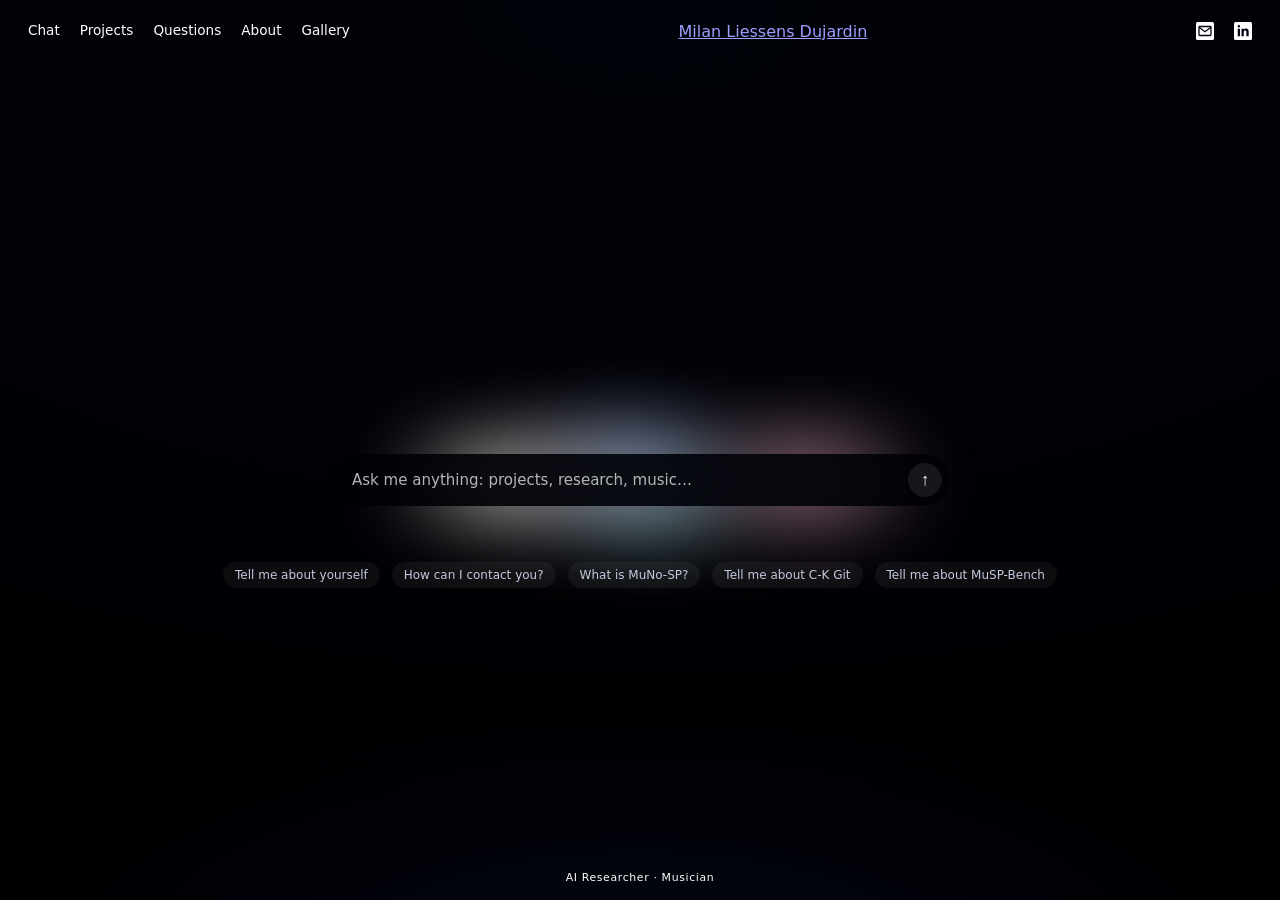
==== commit ad755e96: "Add CNMAT pitch-probing results and evaluation protocol" ====
--- a/docs/index.html
+++ b/docs/index.html
@@ -297,9 +297,9 @@
         <div class="scroll" id="content"></div>
     </div>
 
-    <script src="public/assets/js/projects.js?v=2919337866"></script>
+    <script src="public/assets/js/projects.js?v=3602691386"></script>
     <script src="public/assets/js/config.js"></script>
-    <script src="public/assets/js/cached-answers.js?v=2919337866"></script>
+    <script src="public/assets/js/cached-answers.js?v=3602691386"></script>
     <script>
     (() => {
         const $ = (s) => document.querySelector(s);
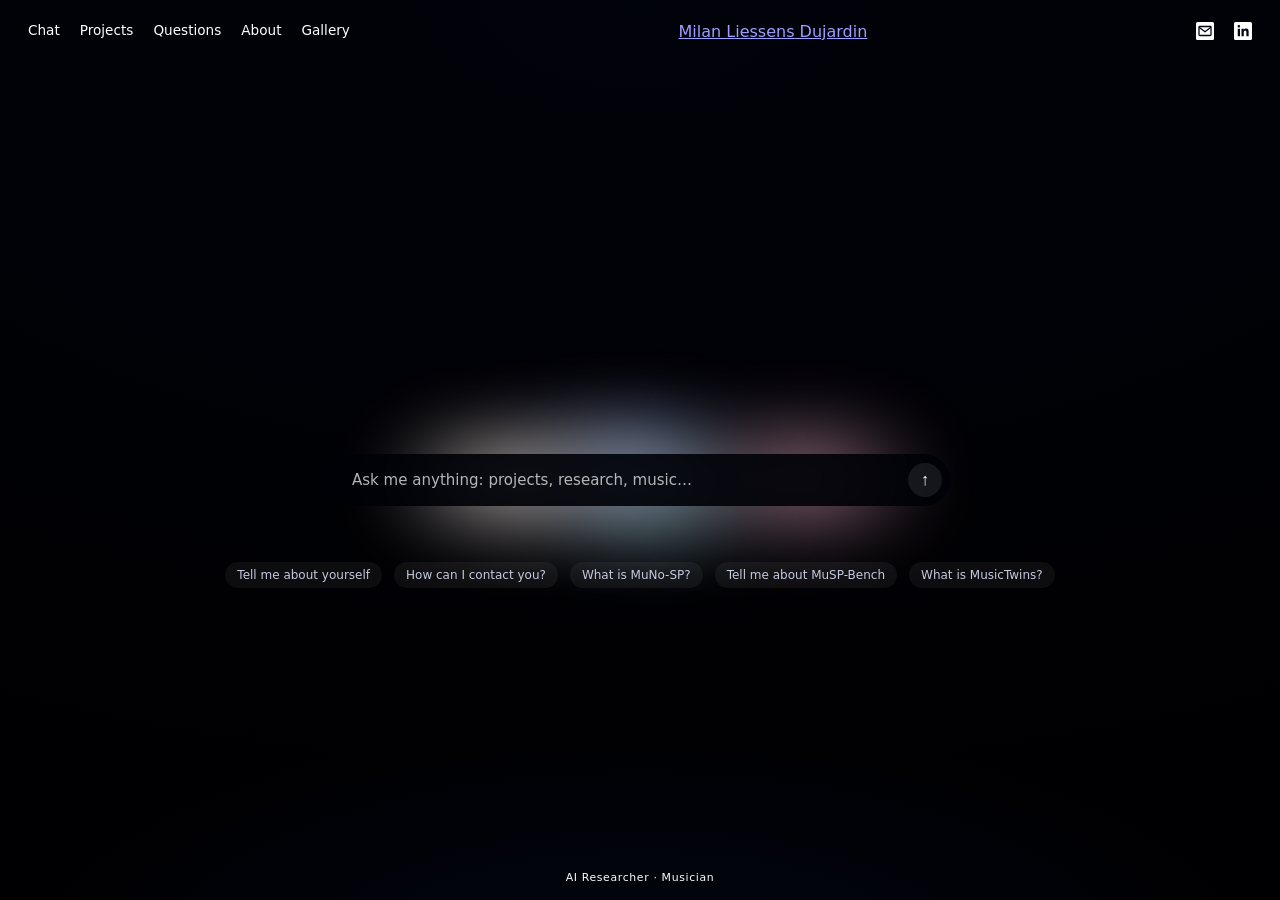
==== commit 9234abb7: "Revert "Add CNMAT pitch-probing results and evaluation protocol" This reverts commit ad755e96e3365ce" ====
--- a/docs/index.html
+++ b/docs/index.html
@@ -297,9 +297,9 @@
         <div class="scroll" id="content"></div>
     </div>
 
-    <script src="public/assets/js/projects.js?v=3602691386"></script>
+    <script src="public/assets/js/projects.js?v=2919337866"></script>
     <script src="public/assets/js/config.js"></script>
-    <script src="public/assets/js/cached-answers.js?v=3602691386"></script>
+    <script src="public/assets/js/cached-answers.js?v=2919337866"></script>
     <script>
     (() => {
         const $ = (s) => document.querySelector(s);
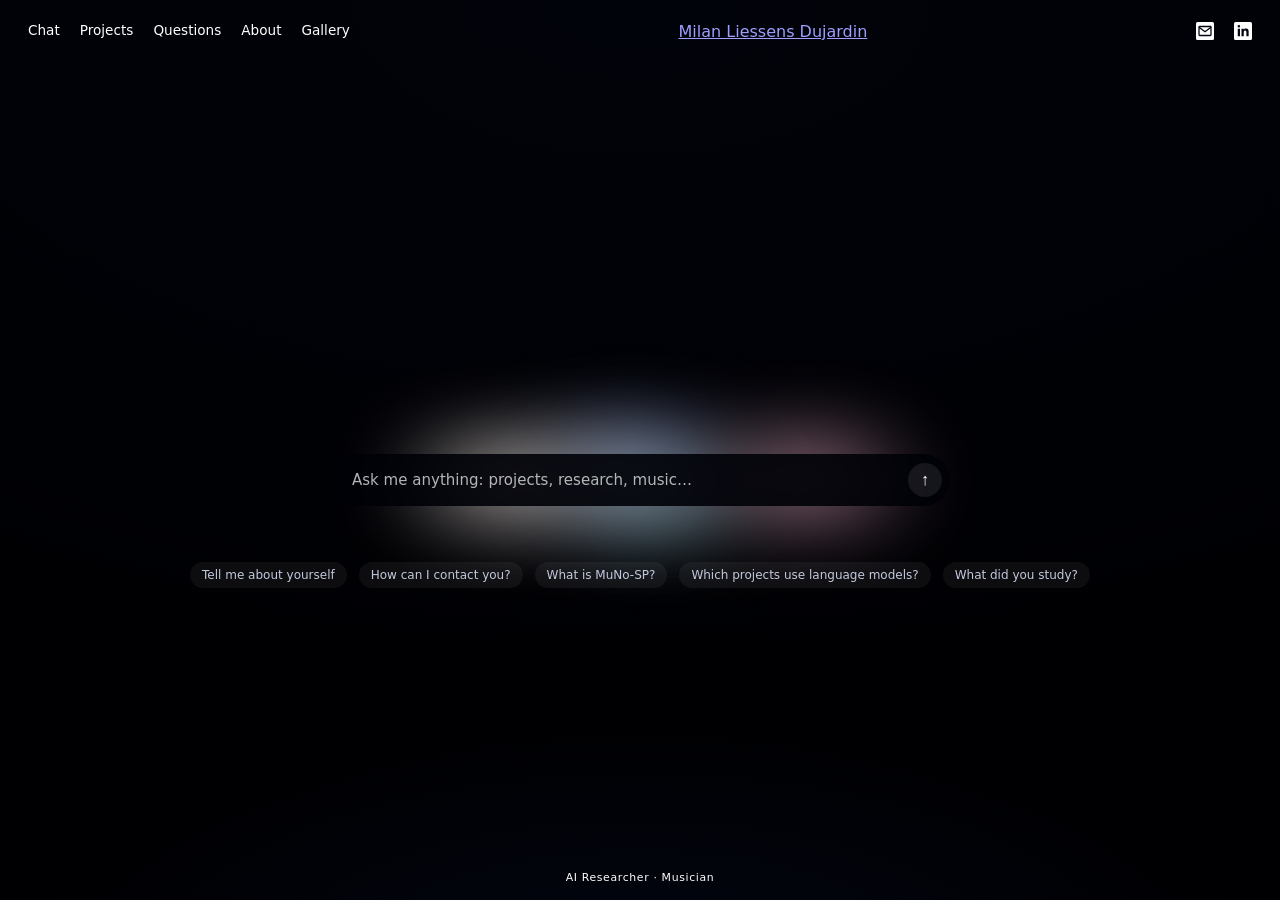
==== commit ab9198ee: "Publish portrait favicon, Storm question, and text updates" ====
--- a/docs/index.html
+++ b/docs/index.html
@@ -11,10 +11,10 @@
     <meta charset="UTF-8">
     <meta name="viewport" content="width=device-width, initial-scale=1.0">
     <title>Milan Liessens Dujardin</title>
-    <link rel="icon" href="/public/assets/images/logos/mld-logo.svg?v=glow-colors-2" type="image/svg+xml">
-    <link rel="icon" href="/public/assets/images/logos/favicon.ico?v=glow-colors-2" type="image/x-icon">
-    <link rel="icon" href="/public/assets/images/logos/favicon-32x32.png?v=glow-colors-2" sizes="32x32" type="image/png">
-    <link rel="icon" href="/public/assets/images/logos/favicon-16x16.png?v=glow-colors-2" sizes="16x16" type="image/png">
+    <link rel="icon" href="/public/assets/images/logos/milan-portrait-icon.svg?v=1" type="image/svg+xml">
+
+
+
     <link rel="apple-touch-icon" href="/public/assets/images/logos/apple-touch-icon.png?v=glow-colors-2">
     <meta name="description" content="Milan Liessens Dujardin - AI researcher and musician specializing in multimodal representations, automated data and supervision generation, and empirical model evaluation.">
     <meta name="author" content="Milan Liessens Dujardin">
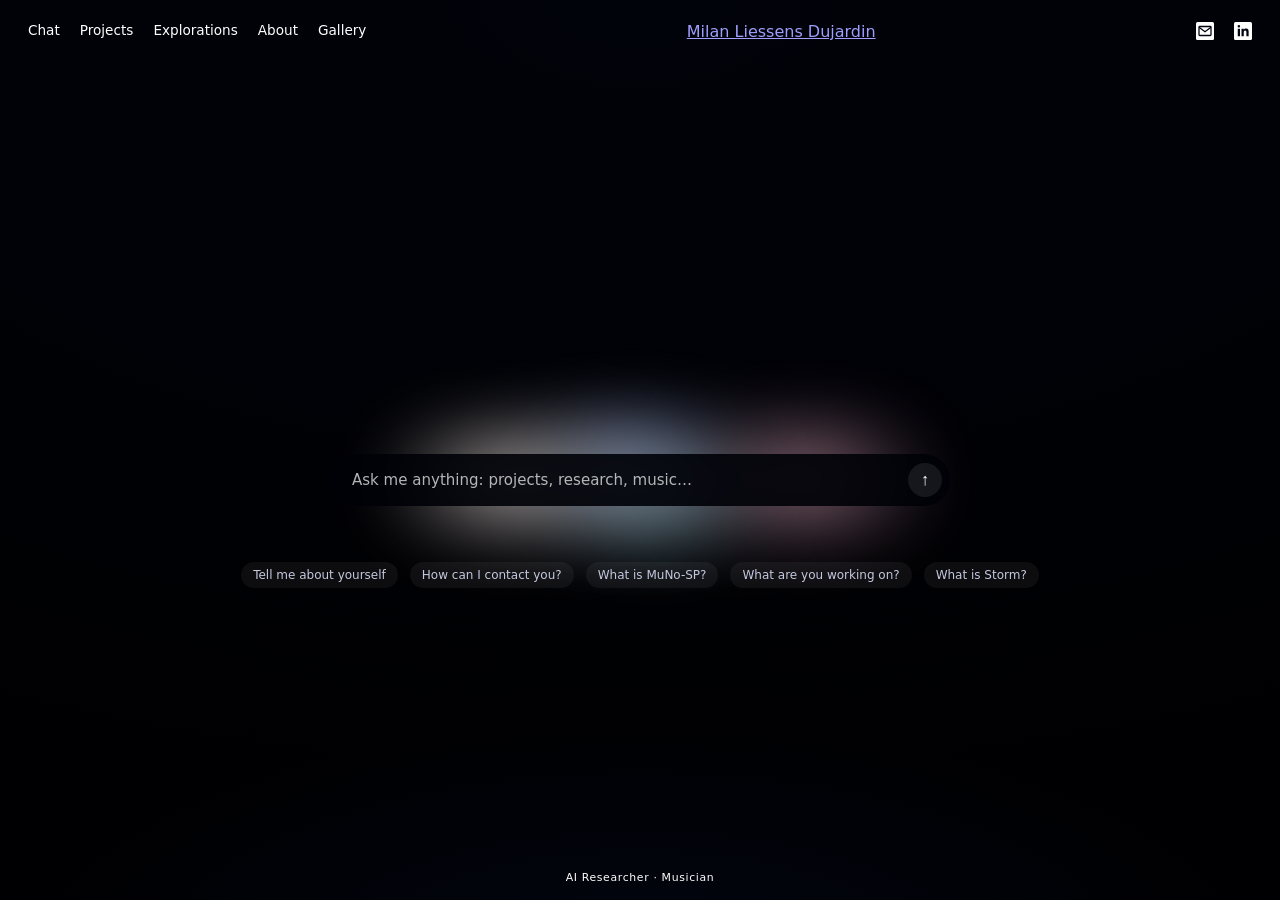
==== commit da21ba7f: "Rename Questions section to Explorations" ====
--- a/docs/index.html
+++ b/docs/index.html
@@ -261,7 +261,7 @@
         <nav class="main-nav" aria-label="Main navigation">
             <a data-nav="chat" href="/" aria-current="page">Chat</a>
             <a data-nav="projects" href="/?view=projects" id="catalogBtn">Projects</a>
-            <a data-nav="questions" href="/explorations/">Questions</a>
+            <a data-nav="questions" href="/explorations/">Explorations</a>
             <a data-nav="about" href="/about/">About</a>
             <a data-nav="gallery" href="/gallery/">Gallery</a>
         </nav>
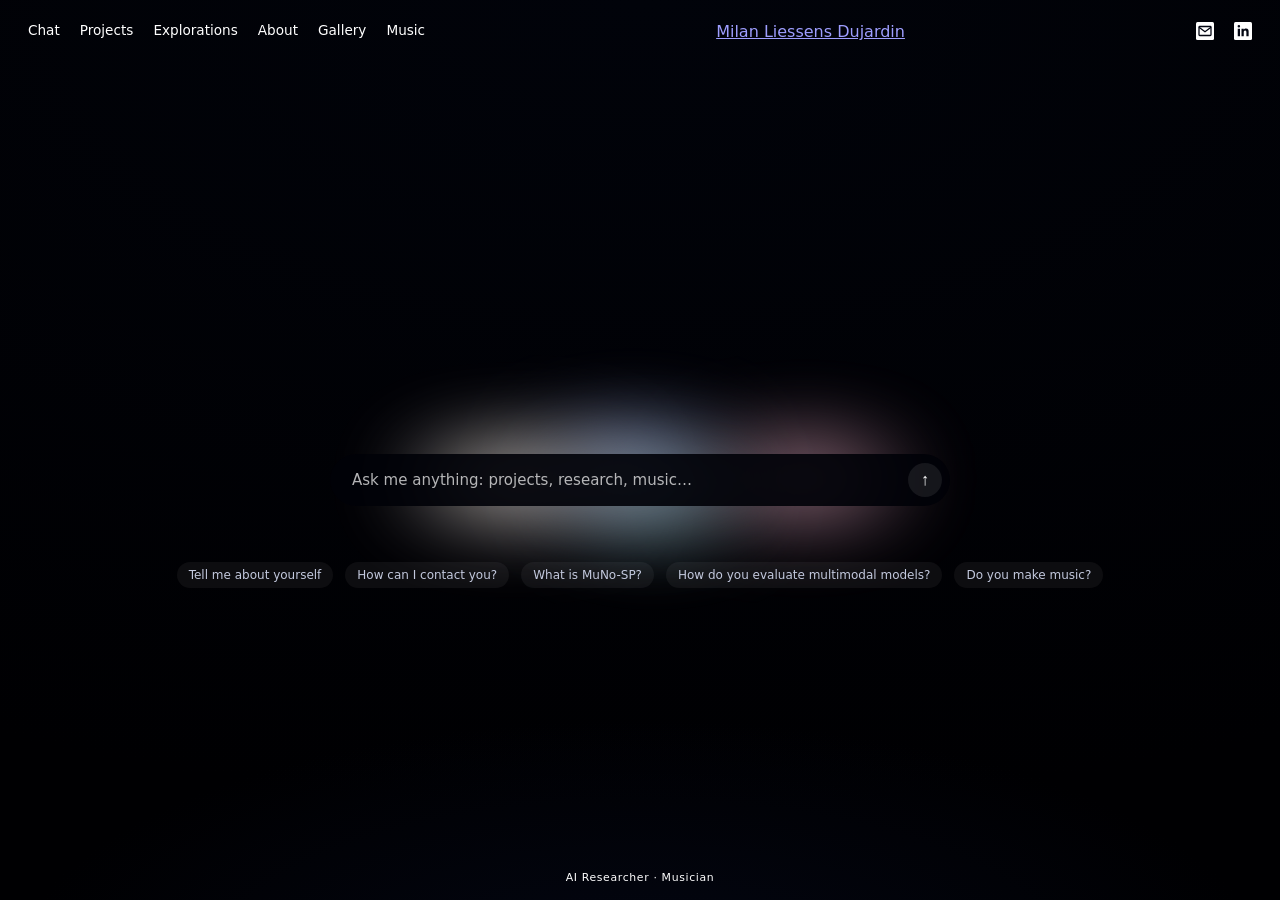
==== commit df2a3283: "Add Music page with 1111, donkey recording, piano improvisation and Stripped" ====
--- a/docs/index.html
+++ b/docs/index.html
@@ -253,7 +253,7 @@
             .card, .turn .text span, .kw { animation-duration: .01s; animation-delay: 0s; transition-duration: .01s; }
         }
     </style>
-    <link rel="stylesheet" href="/public/assets/css/site-header.css?v=20261016-2">
+    <link rel="stylesheet" href="/public/assets/css/site-header.css?v=20261022-music">
 </head>
 <body class="chat-page">
 
@@ -264,6 +264,7 @@
             <a data-nav="questions" href="/explorations/">Explorations</a>
             <a data-nav="about" href="/about/">About</a>
             <a data-nav="gallery" href="/gallery/">Gallery</a>
+            <a data-nav="music" href="/music/">Music</a>
         </nav>
         <a class="identity" href="/">Milan Liessens Dujardin</a>
         <nav class="contact-nav" aria-label="Contact links">
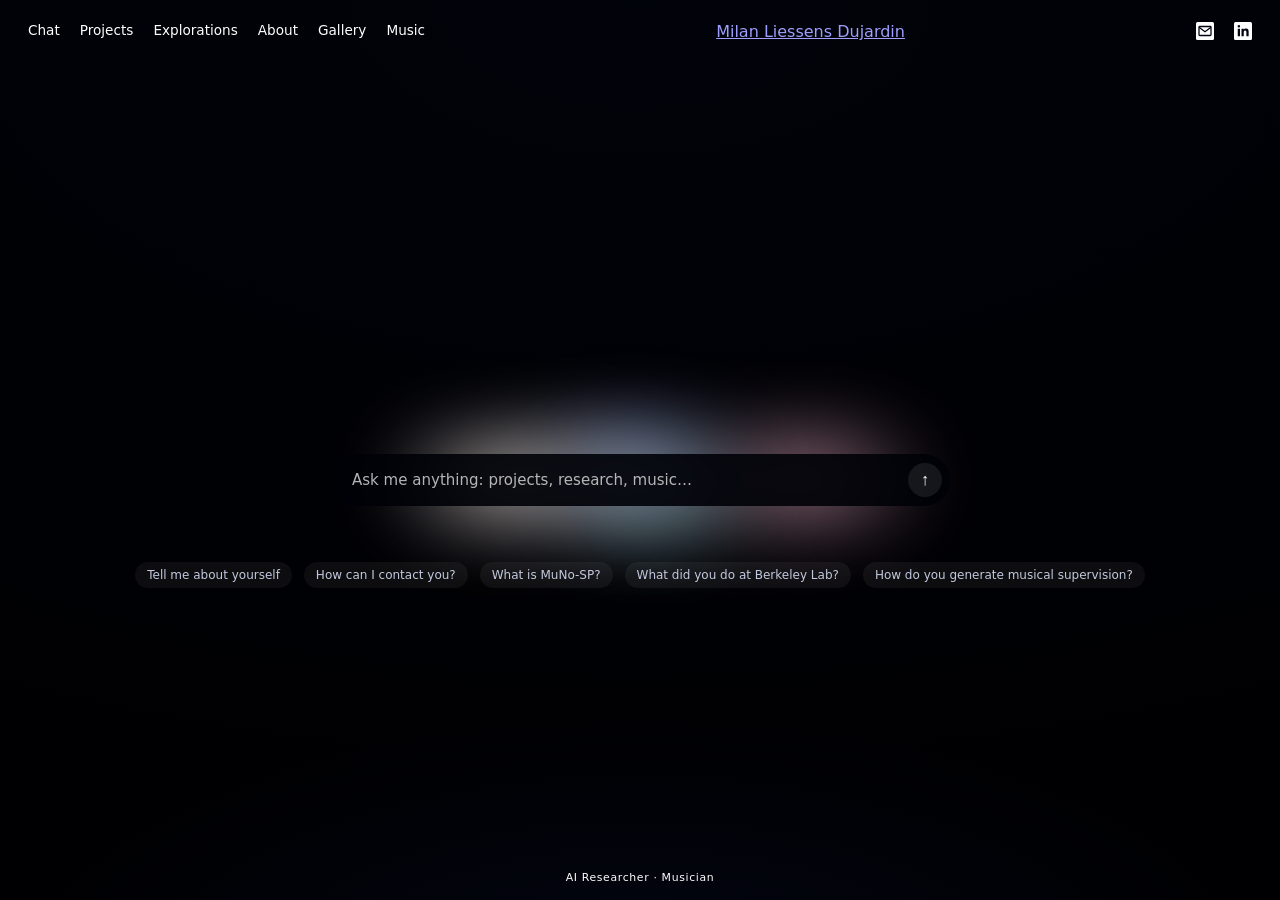
==== commit 1453b024: "Remove personal GitHub from chatbot contact answers" ====
--- a/docs/index.html
+++ b/docs/index.html
@@ -365,7 +365,7 @@
                 tags: 'education study studied degree university school graduate' });
         });
         sources.contact = { id: 'contact', kind: 'Contact', title: 'Get in touch', image: null, tags: [], contact: true };
-        chunks.push({ src: 'contact', text: 'You can reach me by email at milanliessensdujardin@gmail.com or on LinkedIn at linkedin.com/in/milan-liessens-dujardin. My code lives on GitHub (milan477).', tags: 'contact email mail reach linkedin github hire message' });
+        chunks.push({ src: 'contact', text: 'You can reach me by email at milanliessensdujardin@gmail.com or on LinkedIn at linkedin.com/in/milan-liessens-dujardin.', tags: 'contact email mail reach linkedin hire message' });
 
         /* ---------- tokenising / BM25 ---------- */
         const STOP = new Set('milan liessens dujardin a an and are as at be been but by can could did do does for from had has have how i if in into is it its me my of on or our so tell than that the their them then there these they this to us was we were what when where which who whom why will with would you your about know please also any some more most very just like get got give gave'.split(' '));
@@ -384,7 +384,7 @@
             education: 'study degree university school graduate student bachelor master berkeley antwerp conservatory',
             study: 'education degree university school', studied: 'education degree university', school: 'education university degree', degree: 'education university',
             college: 'education university', university: 'education degree', graduate: 'education degree',
-            contact: 'email linkedin github mail reach', email: 'contact mail', reach: 'contact email linkedin', hire: 'contact email', linkedin: 'contact',
+            contact: 'email linkedin mail reach', email: 'contact mail', reach: 'contact email linkedin', hire: 'contact email', linkedin: 'contact',
             post: 'blog article thoughts wrote', blog: 'post article', wrote: 'post blog article', write: 'post blog article', article: 'post blog', thought: 'post reflection', opinion: 'post reflection thoughts', read: 'post article',
             music: 'musician audio composition improvise synthesizer works classical', musician: 'music piano', song: 'music works listen', listen: 'music works audio', play: 'music improvise',
             hobby: 'music works improvise compose', compose: 'music works', piano: 'music classical',
@@ -490,7 +490,6 @@
             if (/^[^\s@]+@[^\s@]+\.[a-z]{2,}$/i.test(core)) href = 'mailto:' + core;
             else if (/^https?:\/\/\S+$/i.test(core)) href = core;
             else if (/^(?:www\.)?[a-z0-9-]+(?:\.[a-z0-9-]+)*\.(?:com|io|org|net|be|edu|github\.io)(?:\/\S*)?$/i.test(core)) href = 'https://' + core;
-            else if (/^milan477$/i.test(core)) href = 'https://github.com/milan477';
             return href ? `<a href="${esc(href)}"${href.startsWith('mailto:') ? '' : ' target="_blank" rel="noopener"'}>${esc(core)}</a>${esc(tail)}` : esc(w);
         };
         const wordsHTML = (text, animate = true) => {
@@ -842,7 +841,7 @@
                 const p = s.project;
                 content.innerHTML = `<h2>${esc(p.title)}</h2><p class="lede">${esc(p.desc)}</p><div class="tags">${p.tags.map((t) => `<span class="tag">${esc(t)}</span>`).join('')}</div>${p.body.join('')}`;
             } else if (s.contact) {
-                content.innerHTML = `<h2>Get in touch</h2><p><a href="mailto:milanliessensdujardin@gmail.com">milanliessensdujardin@gmail.com</a></p><p><a href="https://www.linkedin.com/in/milan-liessens-dujardin/">LinkedIn</a> · <a href="https://github.com/milan477">GitHub</a></p>`;
+                content.innerHTML = `<h2>Get in touch</h2><p><a href="mailto:milanliessensdujardin@gmail.com">milanliessensdujardin@gmail.com</a></p><p><a href="https://www.linkedin.com/in/milan-liessens-dujardin/">LinkedIn</a></p>`;
             } else {
                 content.innerHTML = `<h2>About me</h2><div>${window.ABOUT.bio}</div><h3>Education</h3>${window.ABOUT.edu}`;
             }
